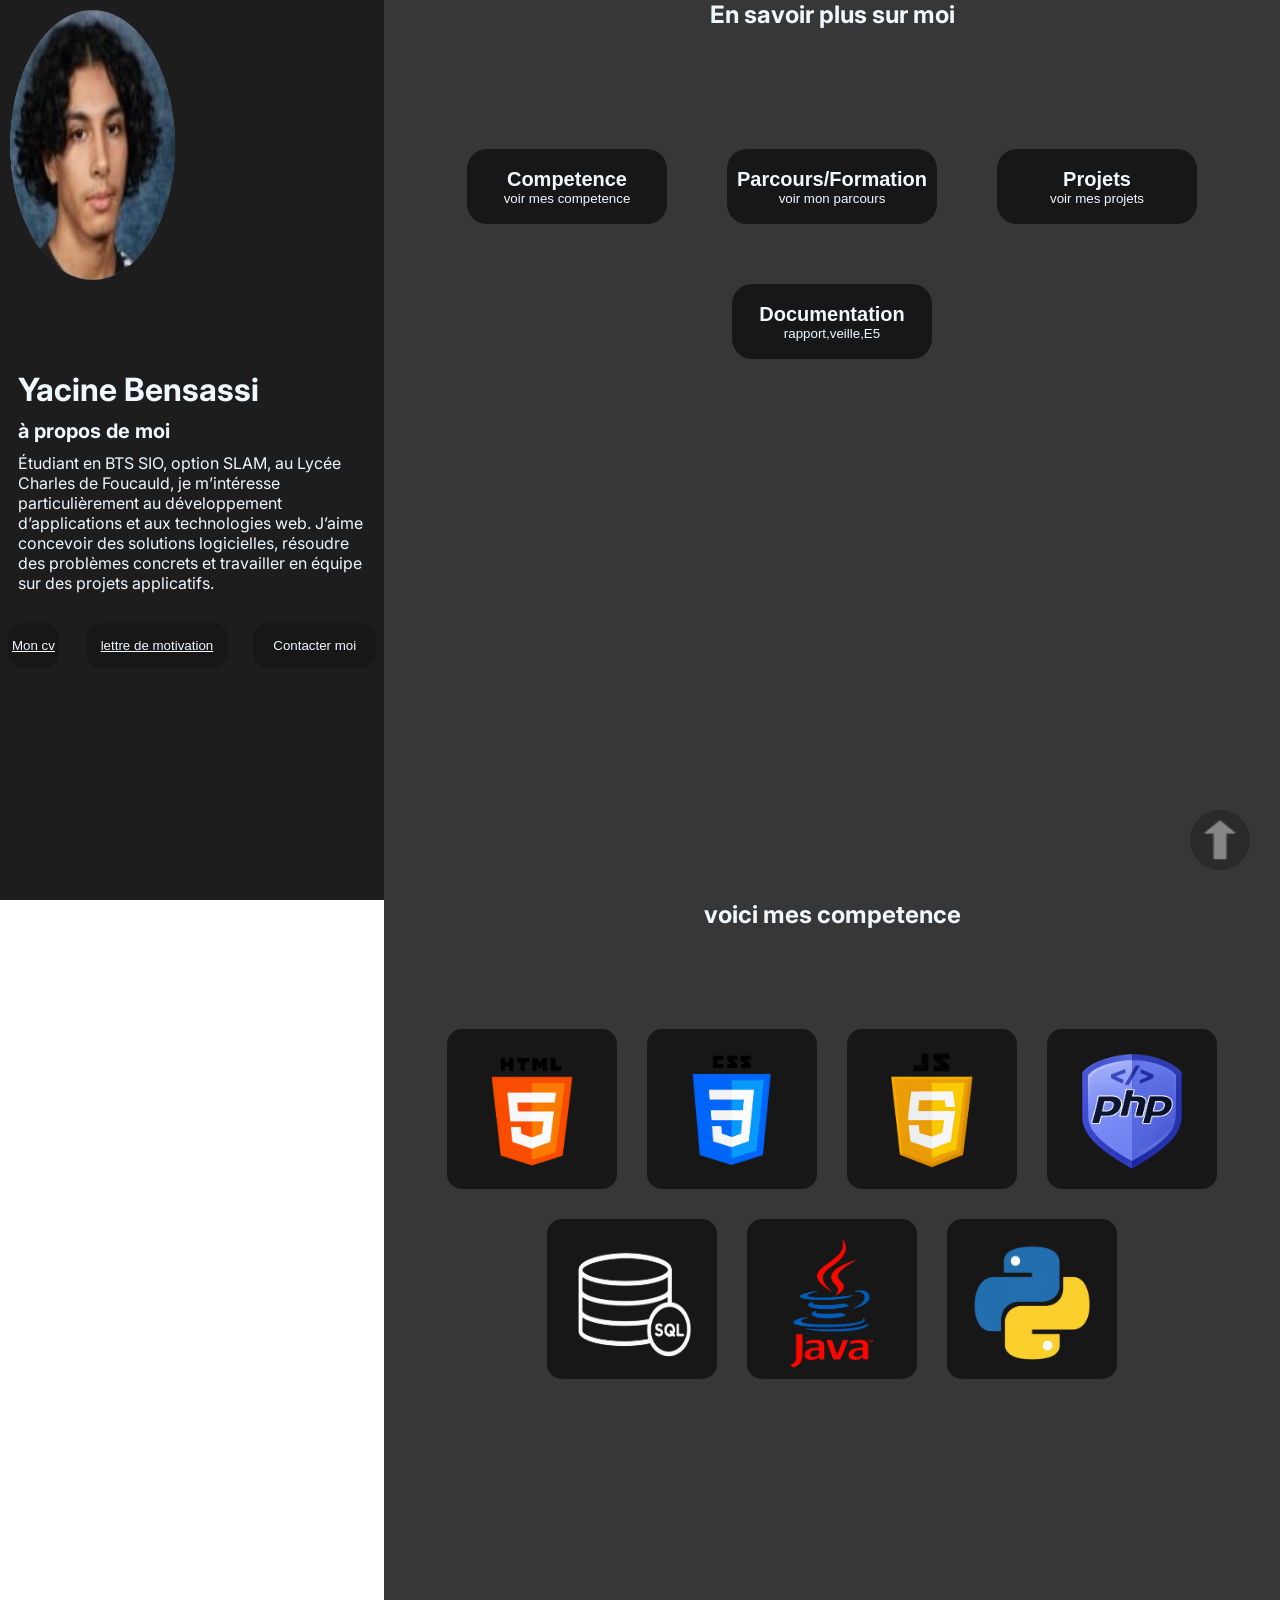
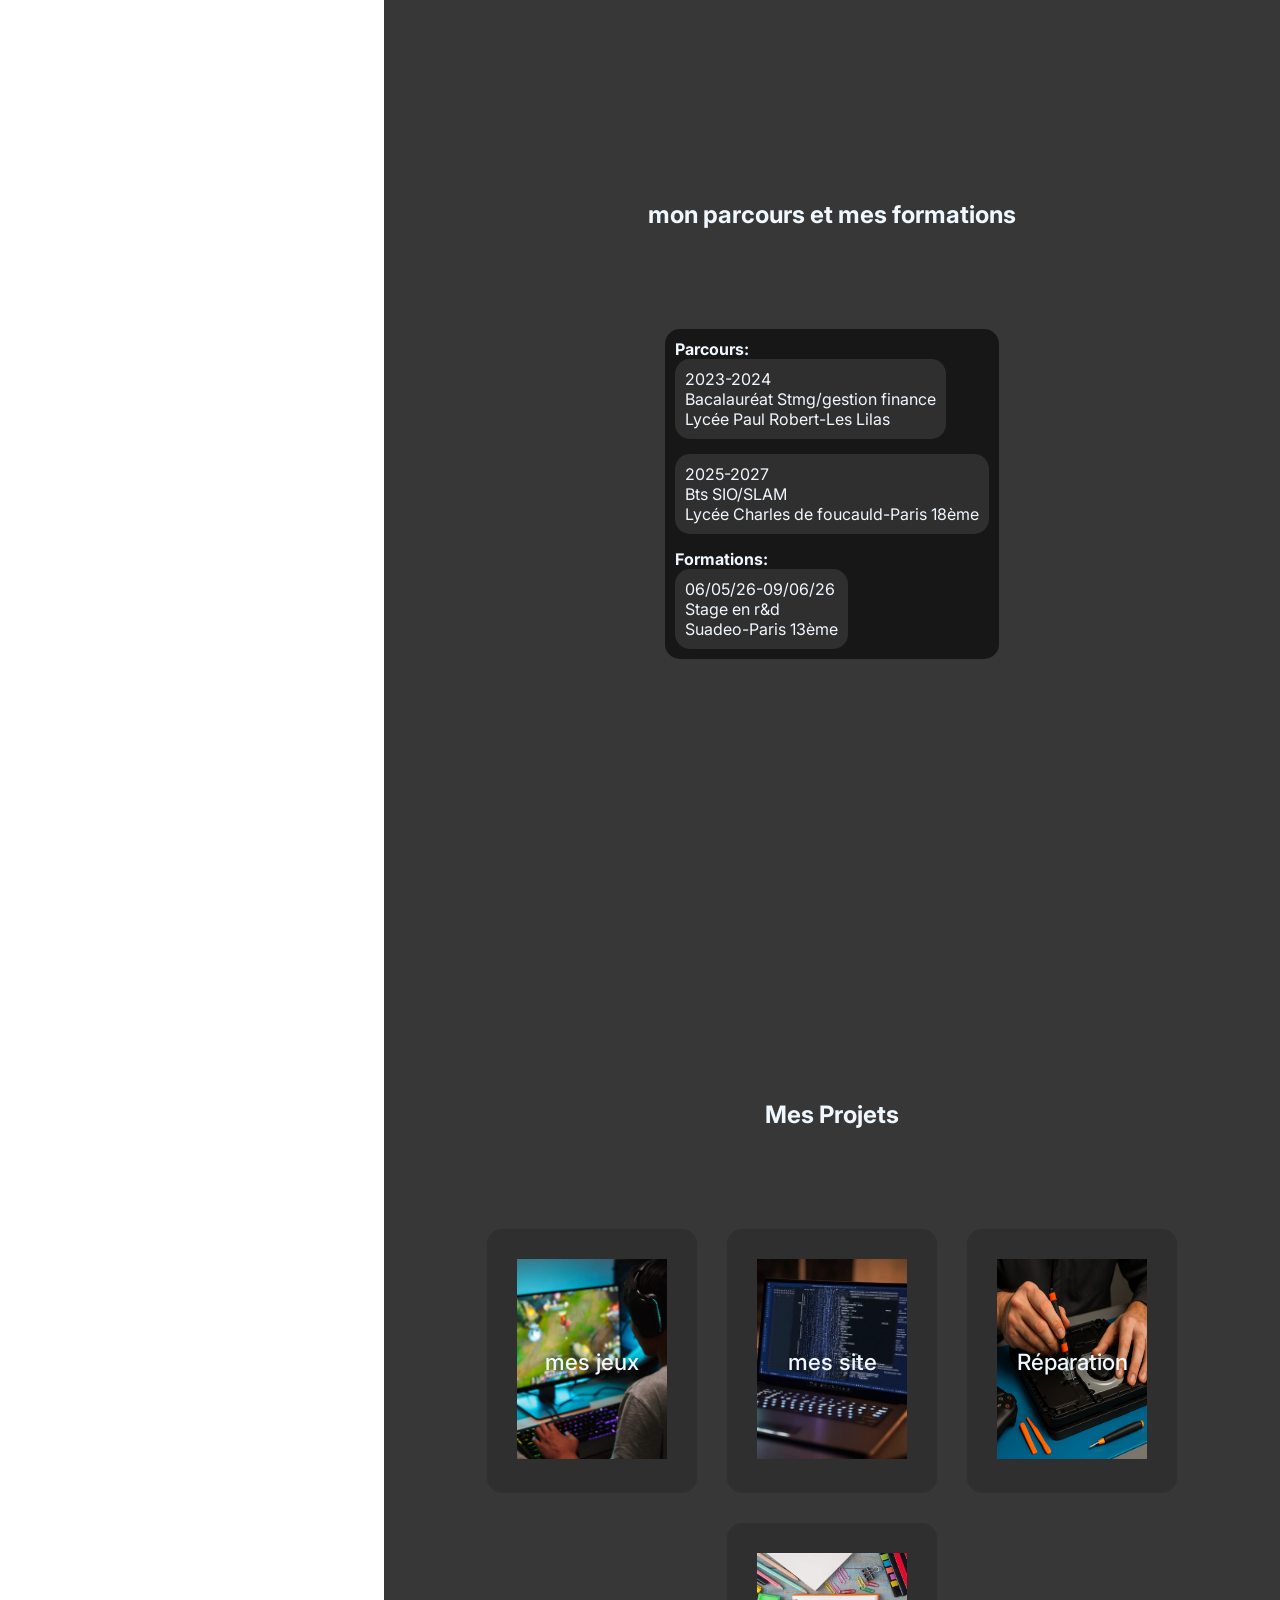
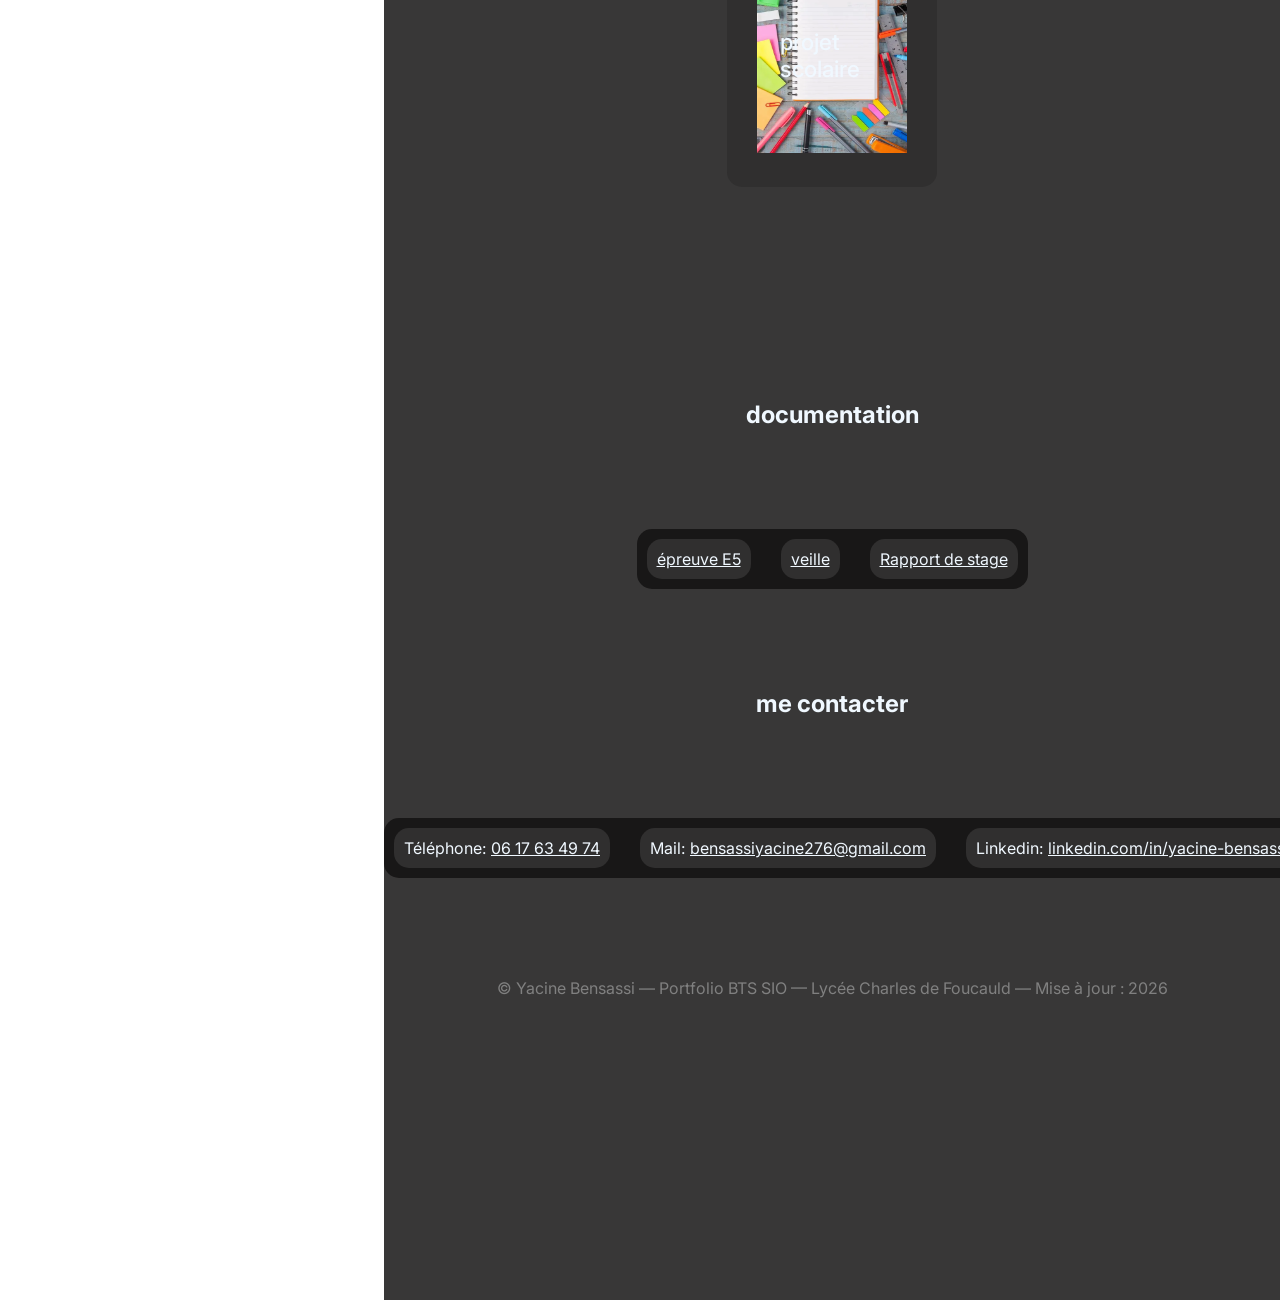
==== index.html @ b09b748c "Premier commit" ====
<!DOCTYPE html>
<html>

    <head>
        <meta charset="UTF-8">
        <title>Mon portfolio</title>
        <meta name="description" content="Mon portfolio etudiant">
        <link rel="stylesheet" href="styles/styles.css" type="text/css">
    </head>
    <body>
        <div class="slider">
            <img src="img/photo yacine.png" class="slider-background" >
            <div class="slider-content">
                     <h1> Yacine Bensassi</h1>
                         <h2> à propos de moi</h2>
                             <p> Étudiant en BTS SIO, option SLAM, au Lycée Charles de Foucauld, je m’intéresse particulièrement au développement d’applications et aux technologies web. J’aime concevoir des solutions logicielles, résoudre des problèmes concrets et travailler en équipe sur des projets applicatifs.</p>
                                <div class="btslider">
                                    <div class="btcv">
                                        <button>
                                               <a href="document/Curiculum Vitae.pdf" download="" target="_blank" rel="noopener">Mon cv </a>
                                        </button>
                                    </div>
                                    <div class="btlettre">
                                      <button>
                                        <a href="document/lettre de motivation.pdf" download="" target="_blank" rel="noopener">lettre de motivation</a>
                                      </button>
                                    </div>
                                  <div class="btcontact">
                                        <button id="voir-contact">
                                          <span>Contacter moi</span>
                                        </button> 
                                  </div>
                                </div>
        </div>
    </div>
        <div class="content">
            <h3>En savoir plus sur moi</h3>
           <section id="acceuil">
            <div class="btcontent">
            <div class="btcompetence">
             <button id="voir-competence">
                 <span>Competence</span>
                 <p>voir mes competence</p>
                </button>
            </div>
            <div class="btparcours">
                <button id="voir-parcours">
                    <span>Parcours/Formation</span>
                    <p>voir mon parcours</p>
                </button>
            </div>
            <div class="btprojets">
                <button id="voir-projet">
                    <span>Projets</span>
                    <p>voir mes projets</p>
                </button>

            </div>
             <div class="btdocumentation">
                <button id="voir-doc">
                    <span>Documentation</span>
                    <p>rapport,veille,E5</p>
                </button>
            </div>
          </div>
          </section>
        </div>
        <div class="competence">
            <section id="secompetence">
             <h3>voici mes competence</h3>
            <div class="imgcompetence">
             <div class="imghtml">
                <img src="img/HTML.png" alt="HTML">
             </div>
             <div class="imgcss">
                <img src="img/css.png" alt="CSS">
             </div>
             <div class="imgjs">
                <img src="img/JS.png" alt="JavaScript">
             </div>
             <div class="imgphp">
                 <img src="img/php.png" alt="PHP">
             </div>
             <div class="imgmysql">
                <img src="img/mysql.png" alt="MySQL">
             </div>
             <div class="imgjava">
                <img src="img/java.png" alt="Java">
             </div>
             <div class="imgpython">
                <img src="img/python.png" alt="Python">
             </div>
            </div>
        </section>
        </div>
    <div class="parcours-formation">
        <section id="secformation">
            <h3>mon parcours et mes formations</h3>
           <div class="tbpf">
             <div class="parcours">
                  <h4>Parcours:</h4>
                    <div class="bac">
                        <span>2023-2024</span>
                            <p>Bacalauréat Stmg/gestion finance</p>
                        <span>Lycée Paul Robert-Les Lilas</span>
                    </div>
                    <div class="bts">
                        <span>2025-2027</span>
                            <p>Bts SIO/SLAM</p>
                        <span>Lycée Charles de foucauld-Paris 18ème</span>
                    </div>
             </div>
                    <div class="formation">
                        <h4>Formations:</h4>
                            <div class="stage">
                                <span>06/05/26-09/06/26</span>
                                    <p>Stage en r&d</p>
                                <span>Suadeo-Paris 13ème</span>
                            </div>
                    </div>
            </div>
        </section>
    </div>
    <div class="projet">
        <section id="secprojets">
        <h3>Mes Projets</h3>
        <div class="imgprojet">
            <div class="prgame">
                <a href="jeux/index-1.html" target="_self" rel="noopener">
                <img src="img/GAME2.jpg">
                <p> mes jeux</p>
                </a>
            </div>
        <div class="prsite">
            <a href="sites/index-3.html" target="_self" rel="noopener">
            <img src="img/CODE2.jpg">
            <p> mes site</p>
            </a>
        </div>
        <div class="reparation-amelioration">
            <a href ="reparation/index-2.html" target="_self" rel="noopener">
            <img src="img/reparation.png" >
            <p>Réparation</p>
            </a>
        </div>
        <div class="scolaire">
            <a href="scolaire/index-4.html" target="_self" rel="noopener">
            <img src="img/scolaire.webp">
            <p>projet scolaire</p>
            </a>
        </div>
        </section>
    </div>
    <div class="documentation">
        <h3>documentation</h3>
        <section id="secdoc">
        <div class="ctdoc">
        <div class="E5"><a href="document/v" download="" target="_blank" rel="noopener">épreuve E5</a>
        </div>
        <div class="veille">
            <a href="document/Veille Strategique.pptx.pdf" download="" target="_blank" rel="noopener">veille</a>
        </div>
        <div class="rapportstage">
            <a href="document/Rapport_Stage_Bensassi_Yacine_v14.pdf" download="" target="_blank" rel="noopener">Rapport de stage</a>
        </div>
        </section>
    
    <div class="contact">
        <h3>me contacter</h3>
        <section id="seccont">
        <div class="incontact">
          <div class="num" >
            <p>Téléphone:</p>
            <a href="tel:+33617634974">06 17 63 49 74</a>
         </div>
           <div class="mail"> 
            <p>Mail:</p>
            <a href="mailto:bensassiyacine276@gmail.com">bensassiyacine276@gmail.com</a> 
         </div>
           <div class="lkd"> 
            <p>Linkedin:</p>
            <a href="https://www.linkedin.com/in/yacine-bensassi-547b092aa/" target="_blank" rel="noopener">linkedin.com/in/yacine-bensassi/</a> 
             </div> 
        </div>
        <span>© Yacine Bensassi — Portfolio BTS SIO — Lycée Charles de Foucauld — Mise à jour : 2026</span>
        </section>
     </div>
    </div>
    <div class="btup">
        <section id="up">
        <button id="bthaut">
                <img src="img/up.png" alt="up">
        </button>
        </section>
    </div>
 </body>

    <script src="js/app.js"></script>
<!--idee glissage auto+ bouton qui remonte la page pour accedes au contenu plus facillemnt 21aout-->
<!--ajout des boutons debut du css pour les boutton demain debut java 22 aout--> 
<!--objectif de realiser le code html de la page competence et formation 23aout-->
<!--j'ai finis tout la mise en page du site24aout-->
<!--objectif pour le 25aout decouvrir java et commencer a cree les bouton ajouter un bouton fixe pour remonter tout haut de la page -->
</html>
---- styles/styles.css ----
@import url('https://fonts.googleapis.com/css2?family=Inter:ital,opsz,wght@0,14..32,100..900;1,14..32,100..900&display=swap');

*{
    margin: 0;
    padding: 0;
}

body {
  font-family: "Inter", sans-serif;
}
.slider {
  width: 30%;
  height: 100vh;
 background:rgb(29, 29, 29);
 position:fixed;
 top: 0;
left:0;
}
.slider-background {
    width: 43%;
    height: 30vh;
    margin: 10px;
}
.slider-content{
    position:absolute ;
    top:40%;
    left:2%;
    text-align: left;
}
h1{color:aliceblue; margin: 10px;}
.slider-content p{
color:aliceblue;
margin :10px;
}
h2{
    color: aliceblue;
    font-size: 1.25rem;
    margin: 10px;
}
.content{
    margin-left: 30%;
    min-height: 100%;
    background: #383737;
    width: 70%;
    height: 100vh
}

.btcompetence button{
     margin: 20px;
    background-color: rgb(24, 23, 23);
    width: 200px;
    height : 75Px;
    border: none;
    border-radius:20px;
    cursor: pointer;
    transition: filter 0.3s ease, box-shadow 0.3s ease, background-color 0.3s ease;
}
.btcompetence button:hover{
    background-color: rgb(36, 35, 35);
   box-shadow: 0px 15px 25px rgba(255, 255, 255, 0.4);
}
.btcompetence button span{
  color: aliceblue;  font-size: 1.25rem;
    font-weight: bold;
}
.btcompetence button p{
    color: aliceblue;
}
.btparcours button{
    margin: 20px;
    background-color: rgb(24, 23, 23);
    width: max-content;
    height : 75Px;
    border: none;
    border-radius:20px;
    cursor: pointer;
    padding: 10px;
    transition: filter 0.3s ease, box-shadow 0.3s ease, background-color 0.3s ease;
}
.btparcours button:hover{
    background-color: rgb(36, 35, 35);
   box-shadow: 0px 15px 25px rgba(255, 255, 255, 0.4);
}
.btparcours button span{
 color: aliceblue;  font-size: 1.25rem;
    font-weight: bold;
}
.btparcours button p{
    color: aliceblue;
}
.btdocumentation button{
 margin: 20px;
    background-color: rgb(24, 23, 23);
    width: 200px;
    height : 75Px;
    border: none;
    border-radius:20px;
    cursor: pointer;
    transition: filter 0.3s ease, box-shadow 0.3s ease, background-color 0.3s ease;
}
.btdocumentation button:hover{
    background-color: rgb(36, 35, 35);
   box-shadow: 0px 15px 25px rgba(255, 255, 255, 0.4);
}
.btdocumentation button p{
    color: aliceblue;
}
.btdocumentation button span{
    color: aliceblue;  font-size: 1.25rem;
    font-weight: bold;
}
.btprojets button{
    margin: 20px;
    background-color: rgb(24, 23, 23);
    width: 200px;
    height : 75Px;
    border: none;
    border-radius:20px;
    cursor: pointer;
    transition: filter 0.3s ease, box-shadow 0.3s ease, background-color 0.3s ease;
}
.btprojets button:hover{
    background-color: rgb(36, 35, 35);
   box-shadow: 0px 15px 25px rgba(255, 255, 255, 0.4);
}
.btprojets button p{
    color: aliceblue;
}
.btprojets span{
    color: aliceblue;  font-size: 1.25rem;
    font-weight: bold;
}
H3{
    color: aliceblue;
   text-align: center;
   margin-bottom: 100px;
   font-size: 1.5rem;
}
.btlettre button{
    margin: 15px;
    background-color: rgb(24, 23, 23);
    width: 100%;
    height : 5vh;
    border: none;
    border-radius:15px;
    cursor: pointer;
    transition: filter 0.3s ease, box-shadow 0.3s ease, background-color 0.3s ease;
}
.btlettre button:hover{
    background-color: rgb(36, 35, 35);
   box-shadow: 0px 15px 25px rgba(255, 255, 255, 0.4);
}
.btlettre button a{
    color: aliceblue;
}
.btcv button{
    margin: 0px;
    background-color: rgb(24, 23, 23);
    width: 120%;
    height : 5vh;
    border: none;
    border-radius:15px;
    cursor: pointer;
    transition: filter 0.3s ease, box-shadow 0.3s ease, background-color 0.3s ease;
}
.btcv button:hover{
    background-color: rgb(36, 35, 35);
   box-shadow: 0px 15px 25px rgba(255, 255, 255, 0.4);
}
.btcv button a{
    color: aliceblue;
}
.btcontact button{
    MARGIN: 20px;
    background-color: rgb(24, 23, 23);
    width: 100%;
    height : 5vh;
    border: none;
    border-radius:15px;
    cursor: pointer;
    transition: filter 0.3s ease, box-shadow 0.3s ease, background-color 0.3s ease;
}
.btcontact button:hover{    
    background-color: rgb(36, 35, 35);
    box-shadow: 0px 15px 25px rgba(255, 255, 255, 0.4);
}
.btcontact button span{
    color: aliceblue;
}
.btslider{
    display: flex;
    flex-direction: row;
    align-items: center;
    flex-wrap: wrap;
    gap: 20px;
}
.btcontent{
    display: flex;
    flex-direction: row;
    align-items: center;
    flex-wrap: wrap;
    gap: 20px;
    justify-content: center;
}
.competence{  
     margin-left: 30%;
    min-height: 100%;
    background: #383737;
    width: 70%;
    height: 100vh
}
.imgcompetence{
    display: flex;
    flex-direction: row;
    align-items: center;
    flex-wrap: wrap;
    gap: 30px;
    justify-content: center;
    margin-bottom: px
}
.imghtml img{
    MARGIN: 20px;
    width: 130px;
    height : 130px;
    border: none;
    border-radius:15px;
    }
.imgcss img{
    MARGIN: 20px;
    width: 130px;
    height : 130px;
    border: none;
    border-radius:15px;       
}
.imgjs img{
    MARGIN: 20px;
    width: 130px;
    height : 130px;
    border: none;
    border-radius:15px;
    }
    .imgphp img{
       MARGIN: 20px;
    width: 130px;
    height : 130px;
    border: none;
    border-radius:15px;
    }
.imgmysql img{
       MARGIN: 20px;
    width: 130px;
    height : 130px;
    border: none;
    border-radius:15px;
    }
.imgjava img{
MARGIN: 20px;
width: 130px;
height : 130px;
border: none;
border-radius:15px;
    }
.imgpython img{
MARGIN: 20px;
width: 130px;
height : 130px;
border: none;
border-radius:15px;
    }
.imghtml{        
background-color: rgb(24, 23, 23);
border: none;
border-radius:15px;
cursor: pointer;
transition: filter 0.3s ease, box-shadow 0.3s ease, background-color 0.3s ease;
height: 160px;
}
.imgcss{
background-color: rgb(24, 23, 23);
border: none;
border-radius:15px;
cursor: pointer;
transition: filter 0.3s ease, box-shadow 0.3s ease, background-color 0.3s ease;
height: 160px;
}
.imgjs{
    background-color: rgb(24, 23, 23);
border: none;
border-radius:15px;
cursor: pointer;
transition: filter 0.3s ease, box-shadow 0.3s ease, background-color 0.3s ease;
height: 160px;
}
.imgphp{
    background-color: rgb(24, 23, 23);
border: none;
border-radius:15px;
cursor: pointer;
transition: filter 0.3s ease, box-shadow 0.3s ease, background-color 0.3s ease;
height: 160px;
}
.imgmysql{
    background-color: rgb(24, 23, 23);
border: none;
border-radius:15px;
cursor: pointer;
transition: filter 0.3s ease, box-shadow 0.3s ease, background-color 0.3s ease;
height: 160px;
}
.imgjava{
    background-color: rgb(24, 23, 23);
border: none;
border-radius:15px;
cursor: pointer;
transition: filter 0.3s ease, box-shadow 0.3s ease, background-color 0.3s ease;
height: 160px;
}
.imgpython{
background-color: rgb(24, 23, 23);
border: none;
border-radius:15px;
cursor: pointer;
transition: fiter 0.3s ease, box-shadow 0.3s ease, background-color 0.3s ease;
height: 160px;
}
.imghtml:hover{
    background-color: rgb(36, 35, 35);
   box-shadow: 0px 15px 25px rgba(255, 255, 255, 0.4);
}
.imgcss:hover{
    background-color: rgb(36, 35, 35);
   box-shadow: 0px 15px 25px rgba(255, 255, 255, 0.4);
}
.imgjs:hover{
    background-color: rgb(36, 35, 35);
   box-shadow: 0px 15px 25px rgba(255, 255, 255, 0.4);
}
.imgphp:hover{
    background-color: rgb(36, 35, 35);
   box-shadow: 0px 15px 25px rgba(255, 255, 255, 0.4);
}
.imgmysql:hover{
    background-color: rgb(36, 35, 35);
   box-shadow: 0px 15px 25px rgba(255, 255, 255, 0.4);
}
.imgjava:hover{
    background-color: rgb(36, 35, 35);
   box-shadow: 0px 15px 25px rgba(255, 255, 255, 0.4);
}
.imgpython:hover{
    background-color: rgb(36, 35, 35);
   box-shadow: 0px 15px 25px rgba(255, 255, 255, 0.4);
}

.parcours-formation{
    margin-left: 30%;
    min-height: 100%;
    background: #383737;
    width: 70%;
    height: 100vh
}
.parcours-formation span{
color: aliceblue;
line-height:2,3em;
}
.parcours-formation p{
color: aliceblue;
}
h4{
color: aliceblue;


}

.tbpf{  
   background-color: rgb(24, 23, 23);
border: none;
border-radius:15px;
height: max-content;
width: max-content;
box-sizing:border-box ;
    padding: 10px;
    margin:0 auto;
    cursor: pointer;
transition: fiter 0.3s ease, box-shadow 0.3s ease, background-color 0.3s ease;
}
.tbpf:hover{
    background-color: rgb(36, 35, 35);
   box-shadow: 0px 15px 25px rgba(255, 255, 255, 0.4);
}
.bac{
    background-color: rgb(48, 47, 47);
border: none;
border-radius:15px;
height: max-content;
width: max-content;
box-sizing:border-box ;
    padding: 10px;
    cursor: pointer;
transition: fiter 0.3s ease, box-shadow 0.3s ease, background-color 0.3s ease;

}
.bts{
background-color: rgb(48, 47, 47);
border: none;
border-radius:15px;
height: max-content;
width: max-content;
box-sizing:border-box ;
padding: 10px;
margin-top:15px ;
margin-bottom:15px ;
cursor: pointer;
transition: fiter 0.3s ease, box-shadow 0.3s ease, background-color 0.3s ease;

}
.stage{
    background-color: rgb(48, 47, 47);
    border: none;
    border-radius:15px;
    height: max-content;
    width: max-content;
    box-sizing:border-box ;
    padding: 10px;
    cursor: pointer;
    transition: fiter 0.3s ease, box-shadow 0.3s ease, background-color 0.3s ease;
}

.bac:hover{
    background-color: rgb(60,59 , 59);
    box-shadow: 0px 15px 25px rgba(255, 255, 255, 0.4);
}
.stage:hover{
    background-color: rgb(60,59 , 59);
    box-shadow: 0px 15px 25px rgba(255, 255, 255, 0.4);
}
.bts:hover{
    background-color: rgb(60,59 , 59);
    box-shadow: 0px 15px 25px rgba(255, 255, 255, 0.4);
}
.projet{
    margin-left: 30%;
    min-height: 100%;
    background: #383737;
    width: 70%;
    height: 100vh
}
.prgame img{
    MARGIN: 20px;
    width: 150px;
    height : 200px;
    border: none; 
}
.prsite img{
    MARGIN: 20px;
    width: 150px;
    height : 200px;
    border: none;
}
.reparation-amelioration img{
    MARGIN: 20px;
    width: 150px;
    height : 200px;
    border: none;
}
.scolaire img{
    MARGIN: 20px;
    width: 150px;
    height : 200px;
    border: none;
}
.imgprojet{
    display: flex;
    flex-direction: row;
    align-items: center;
    flex-wrap: wrap;
    gap: 30px;
    justify-content: center;
}
.prgame, .prsite , .reparation-amelioration , .scolaire{
    position: relative;
    background-color: rgb(48, 47, 47);
    border: none;
    border-radius:15px;
    height: max-content;
    width: max-content;
    box-sizing:border-box ;
    padding: 10px;
    cursor: pointer;
     transition: fiter 0.3s ease, box-shadow 0.3s ease, background-color 0.3s ease;
}

.prgame p, .prsite p ,.reparation-amelioration p , .scolaire p{
    position: absolute;
    top: 50%;
    left: 50%;
    transform: translate(-50%, -50%);
    margin: 0;
    color:aliceblue;
    font-size:1.4rem ;
    font-weight:500;
}
.prgame:hover{
filter: brightness(0.8);
    background-color: rgb(36, 35, 35);
   box-shadow: 0px 15px 25px rgba(255, 255, 255, 0.4);
}
.prsite:hover{
filter: brightness(0.8);
    background-color: rgb(36, 35, 35);
   box-shadow: 0px 15px 25px rgba(255, 255, 255, 0.4);
}
.reparation-amelioration:hover{
    filter: brightness(0.8);
        background-color: rgb(36, 35, 35);
   box-shadow: 0px 15px 25px rgba(255, 255, 255, 0.4);
}
.scolaire:hover{
    filter: brightness(0.8);
        background-color: rgb(36, 35, 35);
   box-shadow: 0px 15px 25px rgba(255, 255, 255, 0.4);
}
.documentation{
    margin-left: 30%;
    min-height: 100%;
    background: #383737;
    width: 70%;
    height: 100vh
}
.ctdoc{
    position: relative;
background-color: rgb(24, 23, 23);
justify-content: center;
align-items: center;
flex-wrap: wrap;
display: flex;
margin:0 auto;
border: none;
border-radius:15px;
height: max-content;
width: max-content;
box-sizing:border-box ;
padding: 10px;
cursor: pointer;
gap: 30px;
transition: fiter 0.3s ease, box-shadow 0.3s ease, background-color 0.3s ease;
margin-bottom: 100px;
}
.E5{
     position: relative;
  justify-content: center;
align-items: center;
flex-wrap: wrap;
display: flex;
margin:0 auto;
    background-color: rgb(48, 47, 47);
    border: none;
    border-radius:15px;
    height: max-content;
    width: max-content;
    box-sizing:border-box ;
    padding: 10px;
    cursor: pointer;
     transition: fiter 0.3s ease, box-shadow 0.3s ease, background-color 0.3s ease;
}
.veille{
     position: relative;
  justify-content: center;
align-items: center;
flex-wrap: wrap;
display: flex;
margin:0 auto;
    background-color: rgb(48, 47, 47);
    border: none;
    border-radius:15px;
    height: max-content;
    width: max-content;
    box-sizing:border-box ;
    padding: 10px;
    cursor: pointer;
     transition: fiter 0.3s ease, box-shadow 0.3s ease, background-color 0.3s ease;
}
.rapportstage{
     position: relative;
  justify-content: center;
align-items: center;
flex-wrap: wrap;
display: flex;
margin:0 auto;
    background-color: rgb(48, 47, 47);
    border: none;
    border-radius:15px;
    height: max-content;
    width: max-content;
    box-sizing:border-box ;
    padding: 10px;
    cursor: pointer;
     transition: fiter 0.3s ease, box-shadow 0.3s ease, background-color 0.3s ease;
}
.ctdoc a{
     position: relative;
    margin: 0;
    color:aliceblue;  
}
.ctdoc:hover{
background-color: rgb(36, 35, 35);
box-shadow: 0px 15px 25px rgba(255, 255, 255, 0.4);}
.E5:hover{
    background-color: rgb(60,59 , 59);
    box-shadow: 0px 15px 25px rgba(255, 255, 255, 0.4);}
    .veille:hover{
    background-color: rgb(60,59 , 59);
    box-shadow: 0px 15px 25px rgba(255, 255, 255, 0.4);}
    .rapportstage:hover{
    background-color: rgb(60,59 , 59);
    box-shadow: 0px 15px 25px rgba(255, 255, 255, 0.4);}
.incontact{
position: relative;
background-color: rgb(24, 23, 23);
justify-content: center;
align-items: center;
flex-wrap: wrap;
display: flex;
margin:0 auto;
border: none;
border-radius:15px;
height: max-content;
width: max-content;
box-sizing:border-box ;
padding: 10px;
cursor: pointer;
gap: 30px;
transition: fiter 0.3s ease, box-shadow 0.3s ease, background-color 0.3s ease;
}

.mail p, .lkd p, .num p{
    position: relative;
    margin: 0;
    color:aliceblue;
    margin-right:5px ;
}
.mail a, .lkd a, .num a{
     position: relative;
    margin: 0;
    color:aliceblue;  
}
.num {
  position: relative;
  justify-content: center;
align-items: center;
flex-wrap: wrap;
display: flex;
margin:0 auto;
    background-color: rgb(48, 47, 47);
    border: none;
    border-radius:15px;
    height: max-content;
    width: max-content;
    box-sizing:border-box ;
    padding: 10px;
    cursor: pointer;
     transition: fiter 0.3s ease, box-shadow 0.3s ease, background-color 0.3s ease;
}
.mail{
  position: relative;
  justify-content: center;
align-items: center;
flex-wrap: wrap;
display: flex;
margin:0 auto;
    background-color: rgb(48, 47, 47);
    border: none;
    border-radius:15px;
    height: max-content;
    width: max-content;
    box-sizing:border-box ;
    padding: 10px;
    cursor: pointer;
     transition: fiter 0.3s ease, box-shadow 0.3s ease, background-color 0.3s ease;
}
.lkd{
    justify-content: center;
align-items: center;
flex-wrap: wrap;
display: flex;
margin:0 auto;
  position: relative;
    background-color: rgb(48, 47, 47);
    border: none;
    border-radius:15px;
    height: max-content;
    width: max-content;
    box-sizing:border-box ;
    padding: 10px;
    cursor: pointer;
     transition: fiter 0.3s ease, box-shadow 0.3s ease, background-color 0.3s ease;
}
.num:hover{
    background-color: rgb(60,59 , 59);
    box-shadow: 0px 15px 25px rgba(255, 255, 255, 0.4);}
    .mail:hover{
    background-color: rgb(60,59 , 59);
    box-shadow: 0px 15px 25px rgba(255, 255, 255, 0.4);}
    .lkd:hover{
    background-color: rgb(60,59 , 59);
    box-shadow: 0px 15px 25px rgba(255, 255, 255, 0.4);}
    .incontact:hover{
    background-color: rgb(36, 35, 35);
    box-shadow: 0px 15px 25px rgba(255, 255, 255, 0.4);}
.btup{
    background-color: rgb(24, 23, 23);
    border-radius: 50%;
    bottom: 30px;
    right: 30px;
    box-sizing: border-box;
    border:none;
    padding: 10px;
    height: 60px; ;
    width: 60px;
    cursor: pointer;
    transition: fiter 0.3s ease, box-shadow 0.3s ease, background-color 0.3s ease;
position:fixed;
justiFy-content: center;
align-items: center;
flex-wrap: wrap;
display: flex;
margin:0 auto;
opacity: 40%;
}
.btup img{
    padding:0px ;
    height: 40px;
    width:40px;
    border-width:30px;
}
#bthaut{
    border:none;
    background-color:transparent ; 
}
.btup:hover{
opacity:1.4 ;
background-color: rgb(36, 35, 35);
box-shadow: 0px 15px 25px rgba(255, 255, 255, 0.4);}
.contact span{
    justify-content: center;
align-items: center;
flex-wrap: wrap;
display: flex;
    color: grey;
    margin-top:100px ;
}
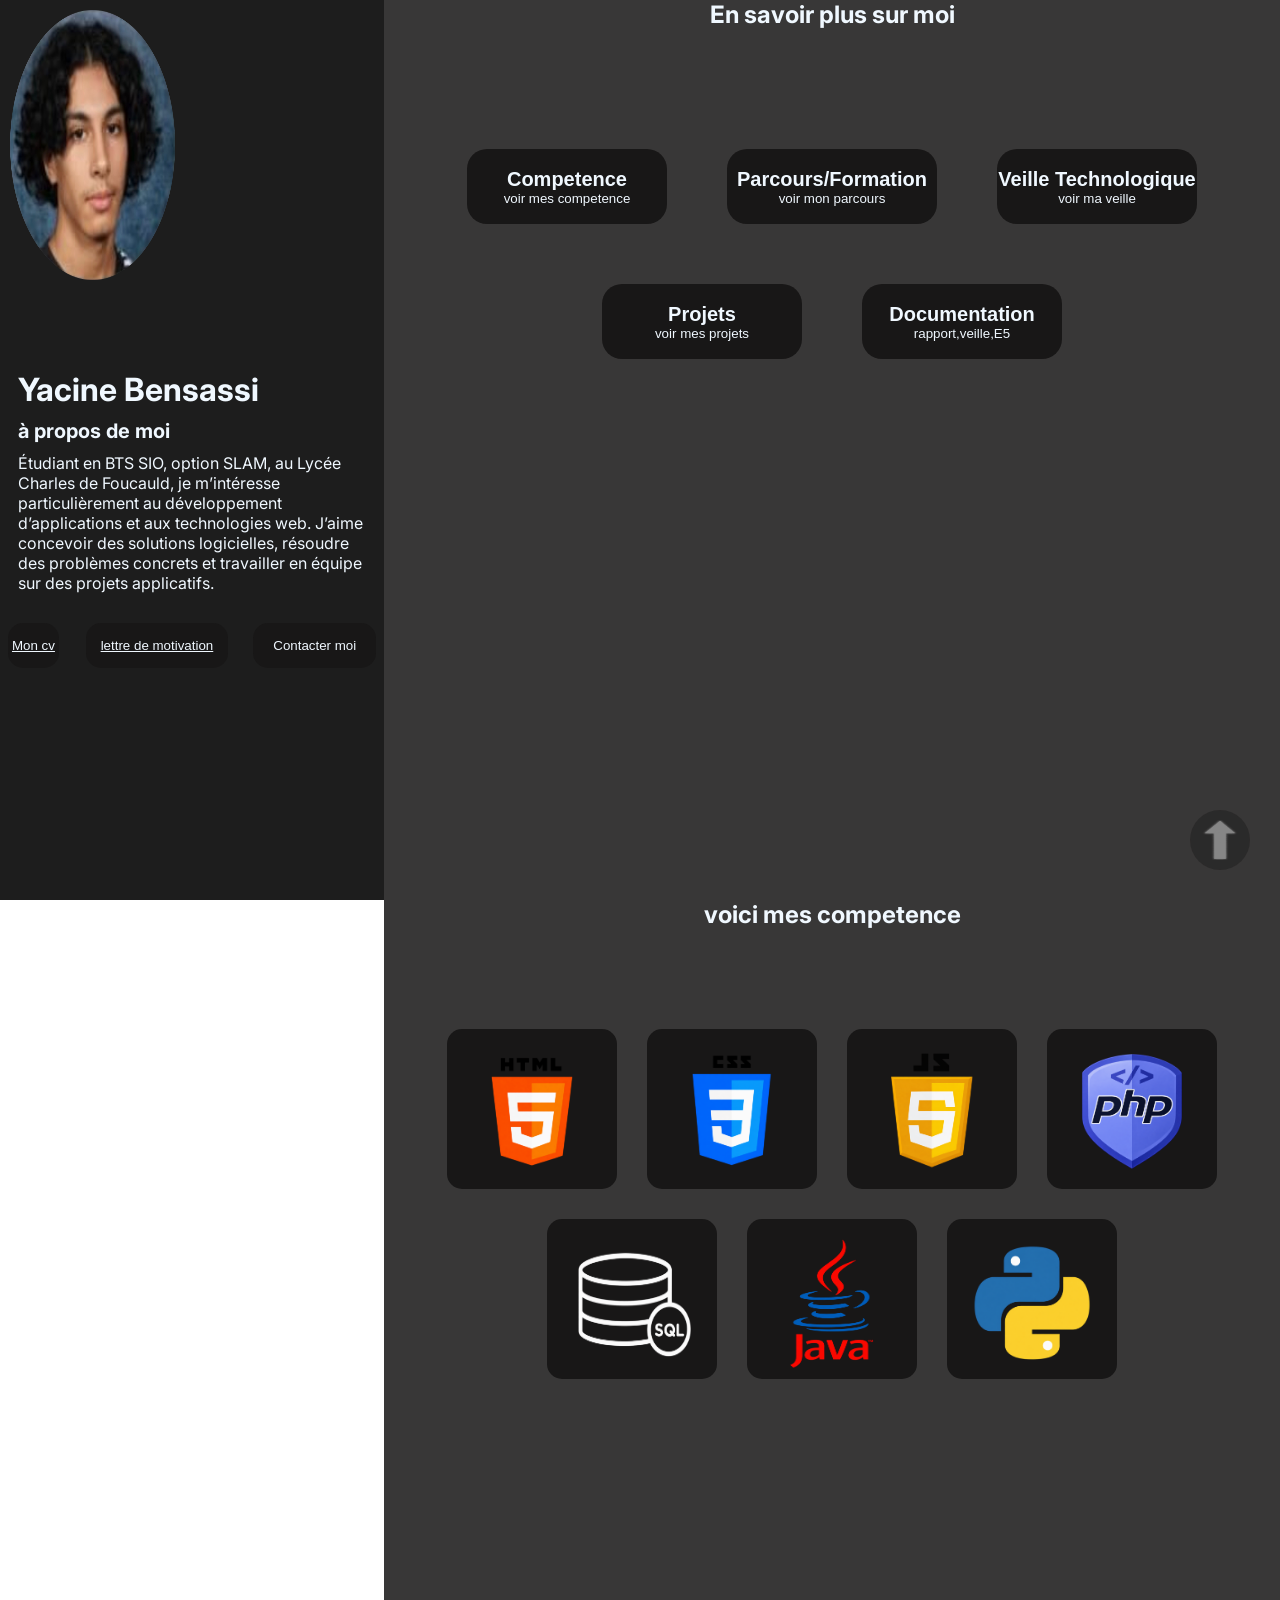
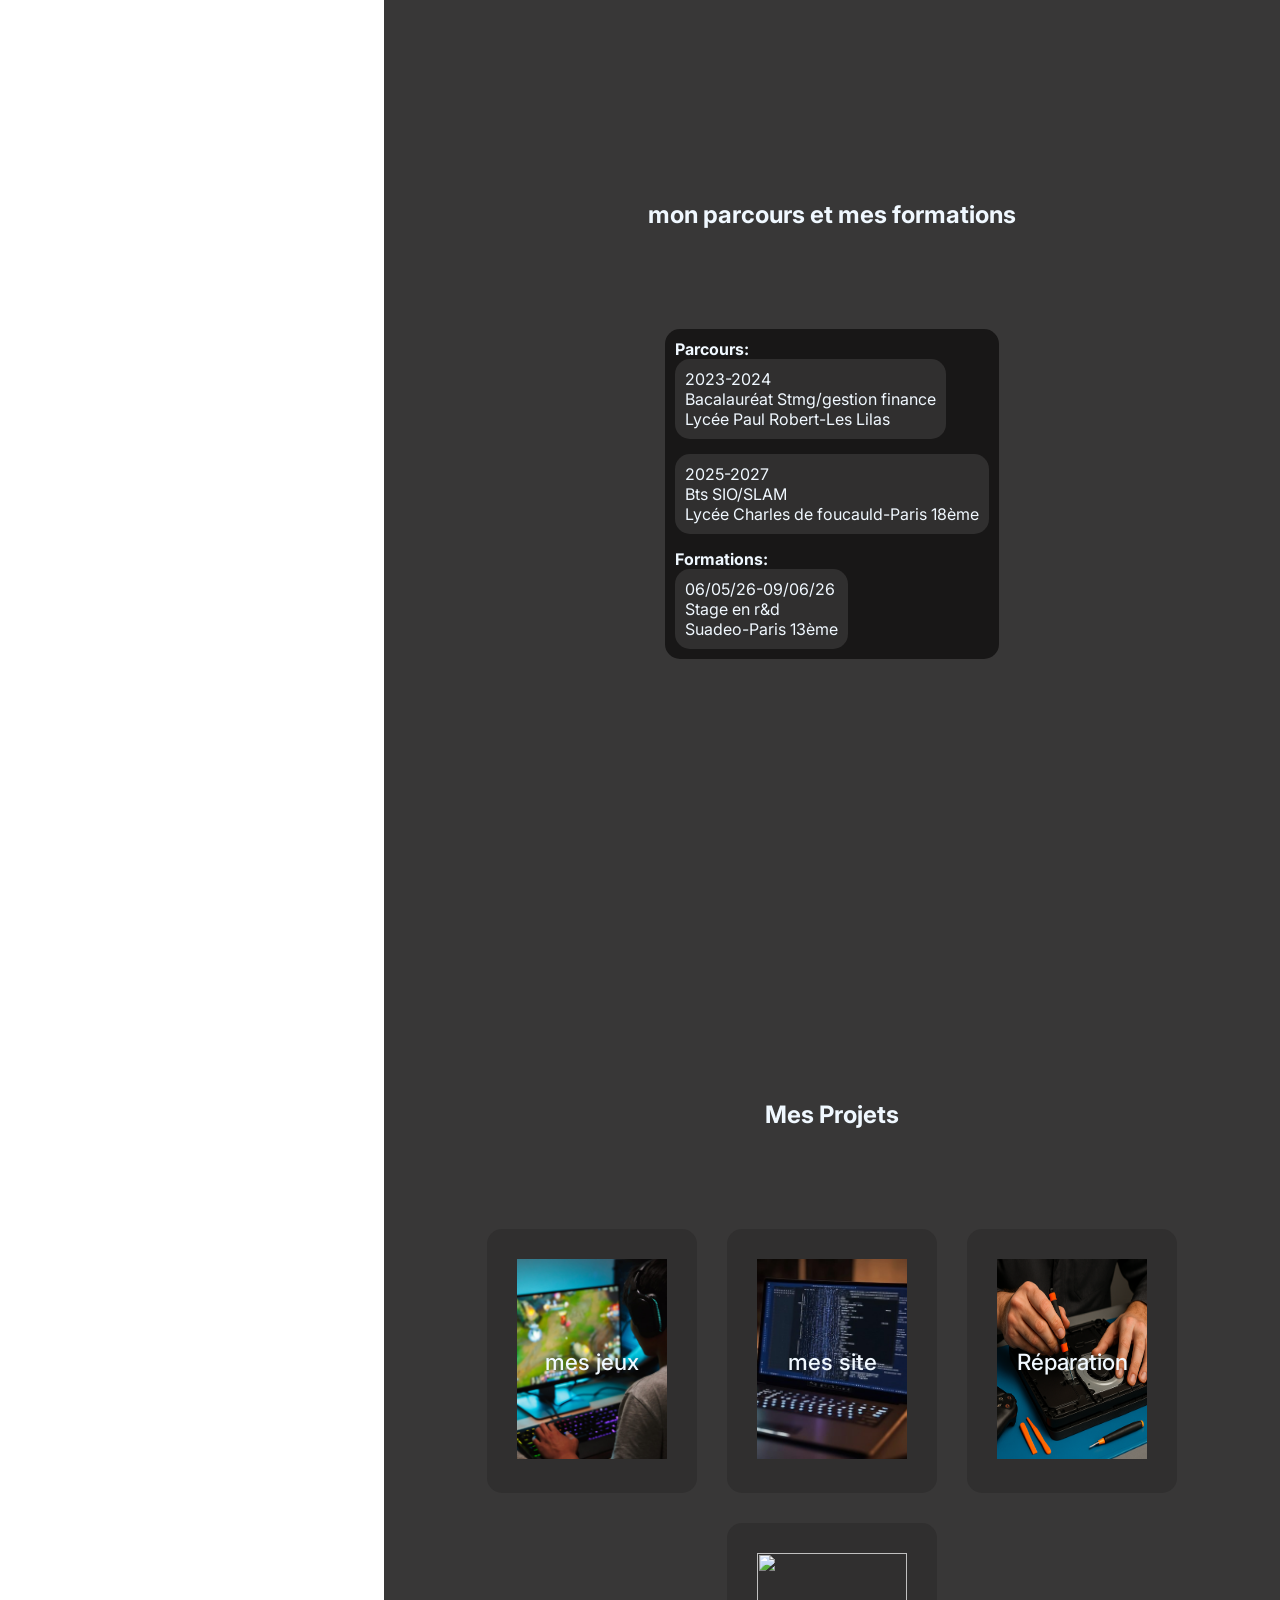
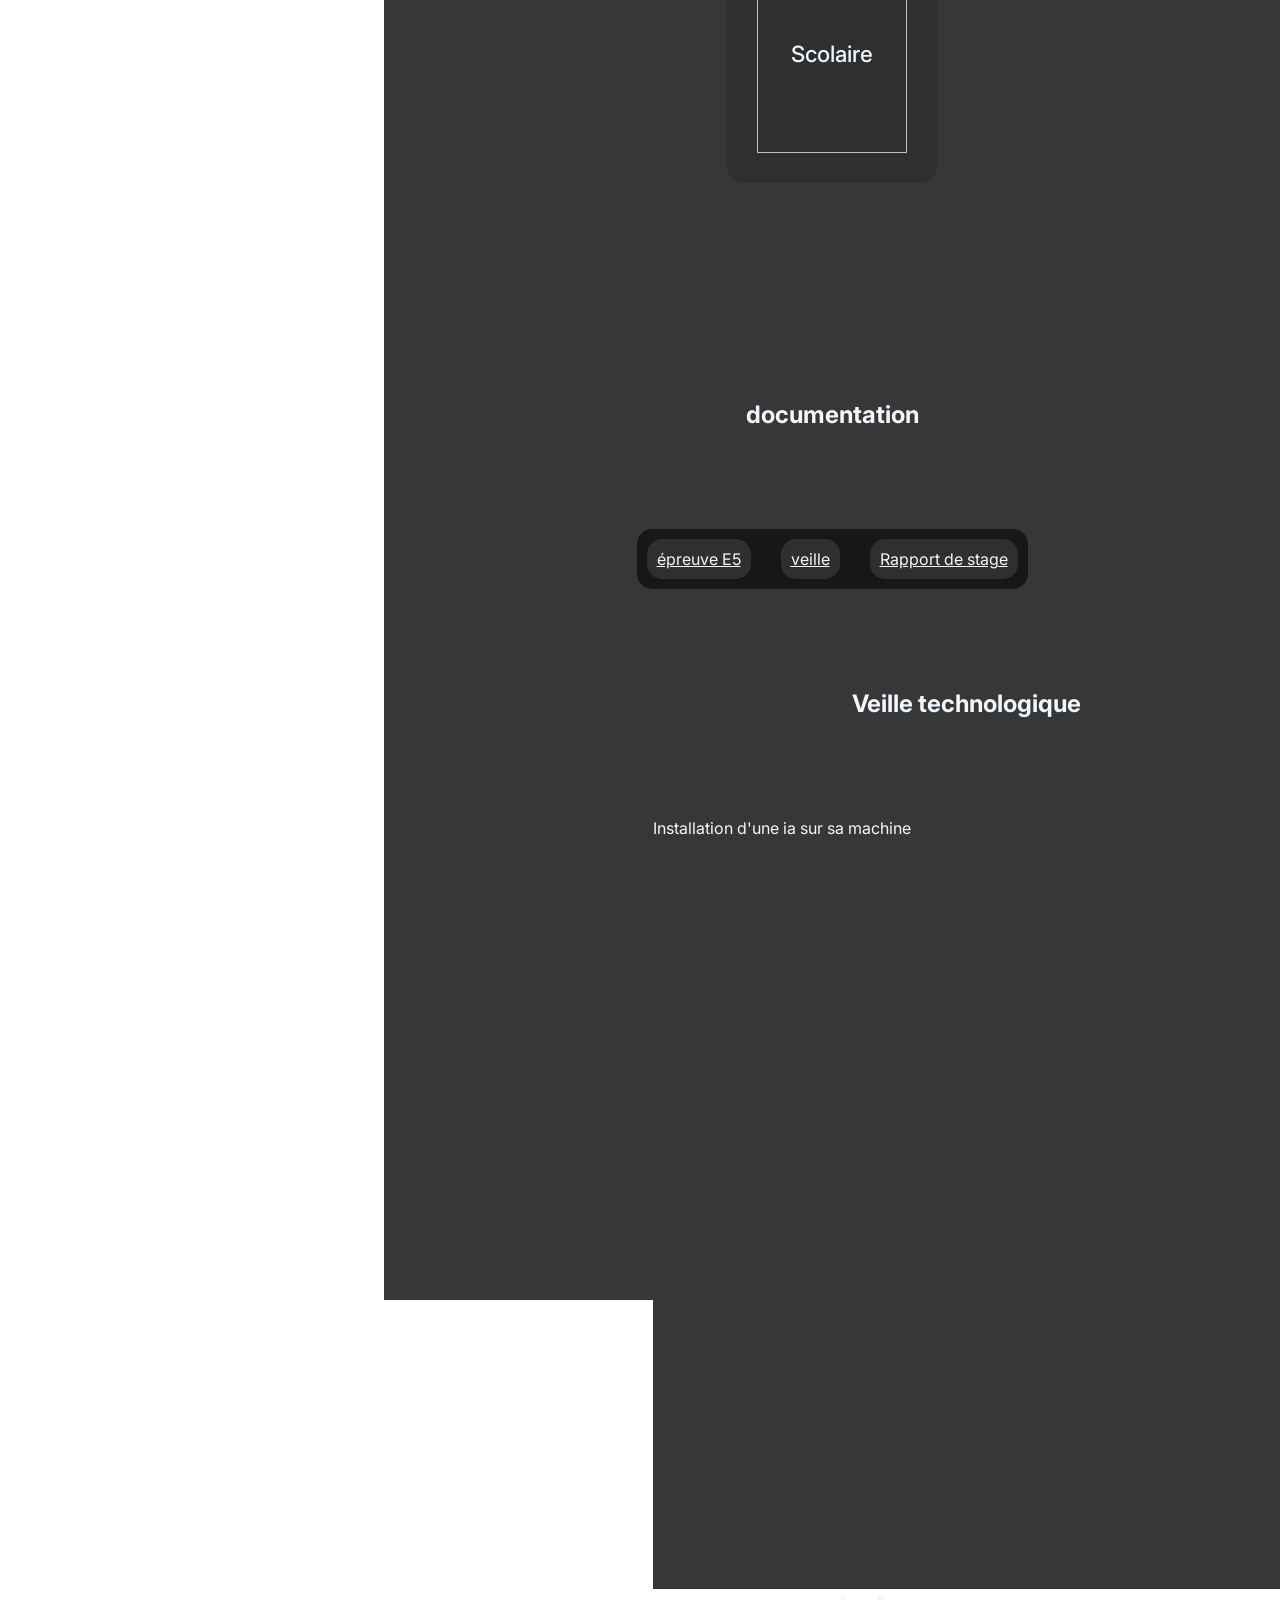
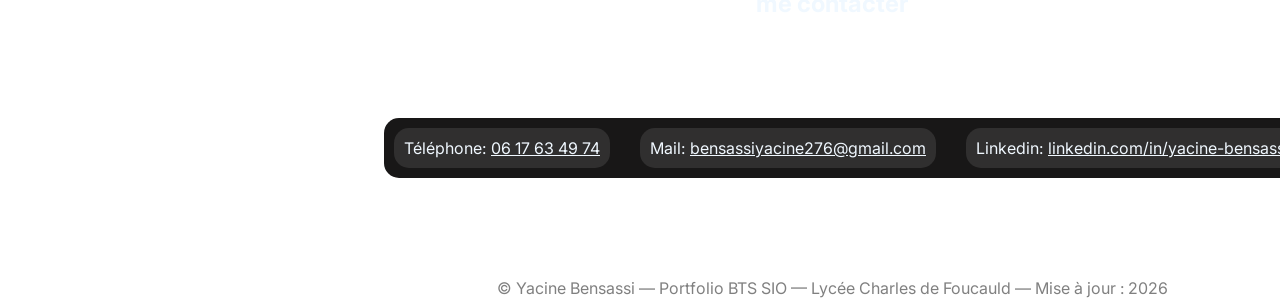
==== commit b09697be: "MODIF" ====
--- a/index.html
+++ b/index.html
@@ -49,6 +49,12 @@
                     <p>voir mon parcours</p>
                 </button>
             </div>
+                    <div class="btveille">
+                <button id="voir-veille">
+                    <span>Veille Technologique</span>
+                    <p>voir ma veille</p>
+                </button>
+            </div>
             <div class="btprojets">
                 <button id="voir-projet">
                     <span>Projets</span>
@@ -145,8 +151,8 @@
         </div>
         <div class="scolaire">
             <a href="scolaire/index-4.html" target="_self" rel="noopener">
-            <img src="img/scolaire.webp">
-            <p>projet scolaire</p>
+            <img src="img/scolaire.png">
+            <p>Scolaire</p>
             </a>
         </div>
         </section>
@@ -164,7 +170,15 @@
             <a href="document/Rapport_Stage_Bensassi_Yacine_v14.pdf" download="" target="_blank" rel="noopener">Rapport de stage</a>
         </div>
         </section>
-    
+    <div class="veilletech">
+        <section id="secveille">
+        <h3> Veille technologique</h3>
+        <div class="contveil">
+        <p>Installation d'une ia sur sa machine</p>
+        <span></span>
+        </div>
+        </section>
+    </div>
     <div class="contact">
         <h3>me contacter</h3>
         <section id="seccont">
--- a/styles/styles.css
+++ b/styles/styles.css
@@ -106,6 +106,27 @@
     color: aliceblue;
 }
 .btdocumentation button span{
+    color: aliceblue;  font-size: 1.25rem;
+    font-weight: bold;
+}
+.btveille button{
+    margin: 20px;
+    background-color: rgb(24, 23, 23);
+    width: 200px;
+    height : 75Px;
+    border: none;
+    border-radius:20px;
+    cursor: pointer;
+    transition: filter 0.3s ease, box-shadow 0.3s ease, background-color 0.3s ease;
+}
+.btveille button:hover{
+    background-color: rgb(36, 35, 35);
+   box-shadow: 0px 15px 25px rgba(255, 255, 255, 0.4);
+}
+.btveille button p{
+    color: aliceblue;
+}
+.btveille button span{
     color: aliceblue;  font-size: 1.25rem;
     font-weight: bold;
 }
@@ -749,3 +770,16 @@
     color: grey;
     margin-top:100px ;
 }
+.veilletech{    
+    margin-left: 30%;
+    min-height: 100%;
+    background: #383737;
+    width: 70%;
+    height: 100vh
+}
+.contveil p{
+    position: relative;
+    margin: 0;
+    color:aliceblue;
+    margin-right:5px ;}
+    
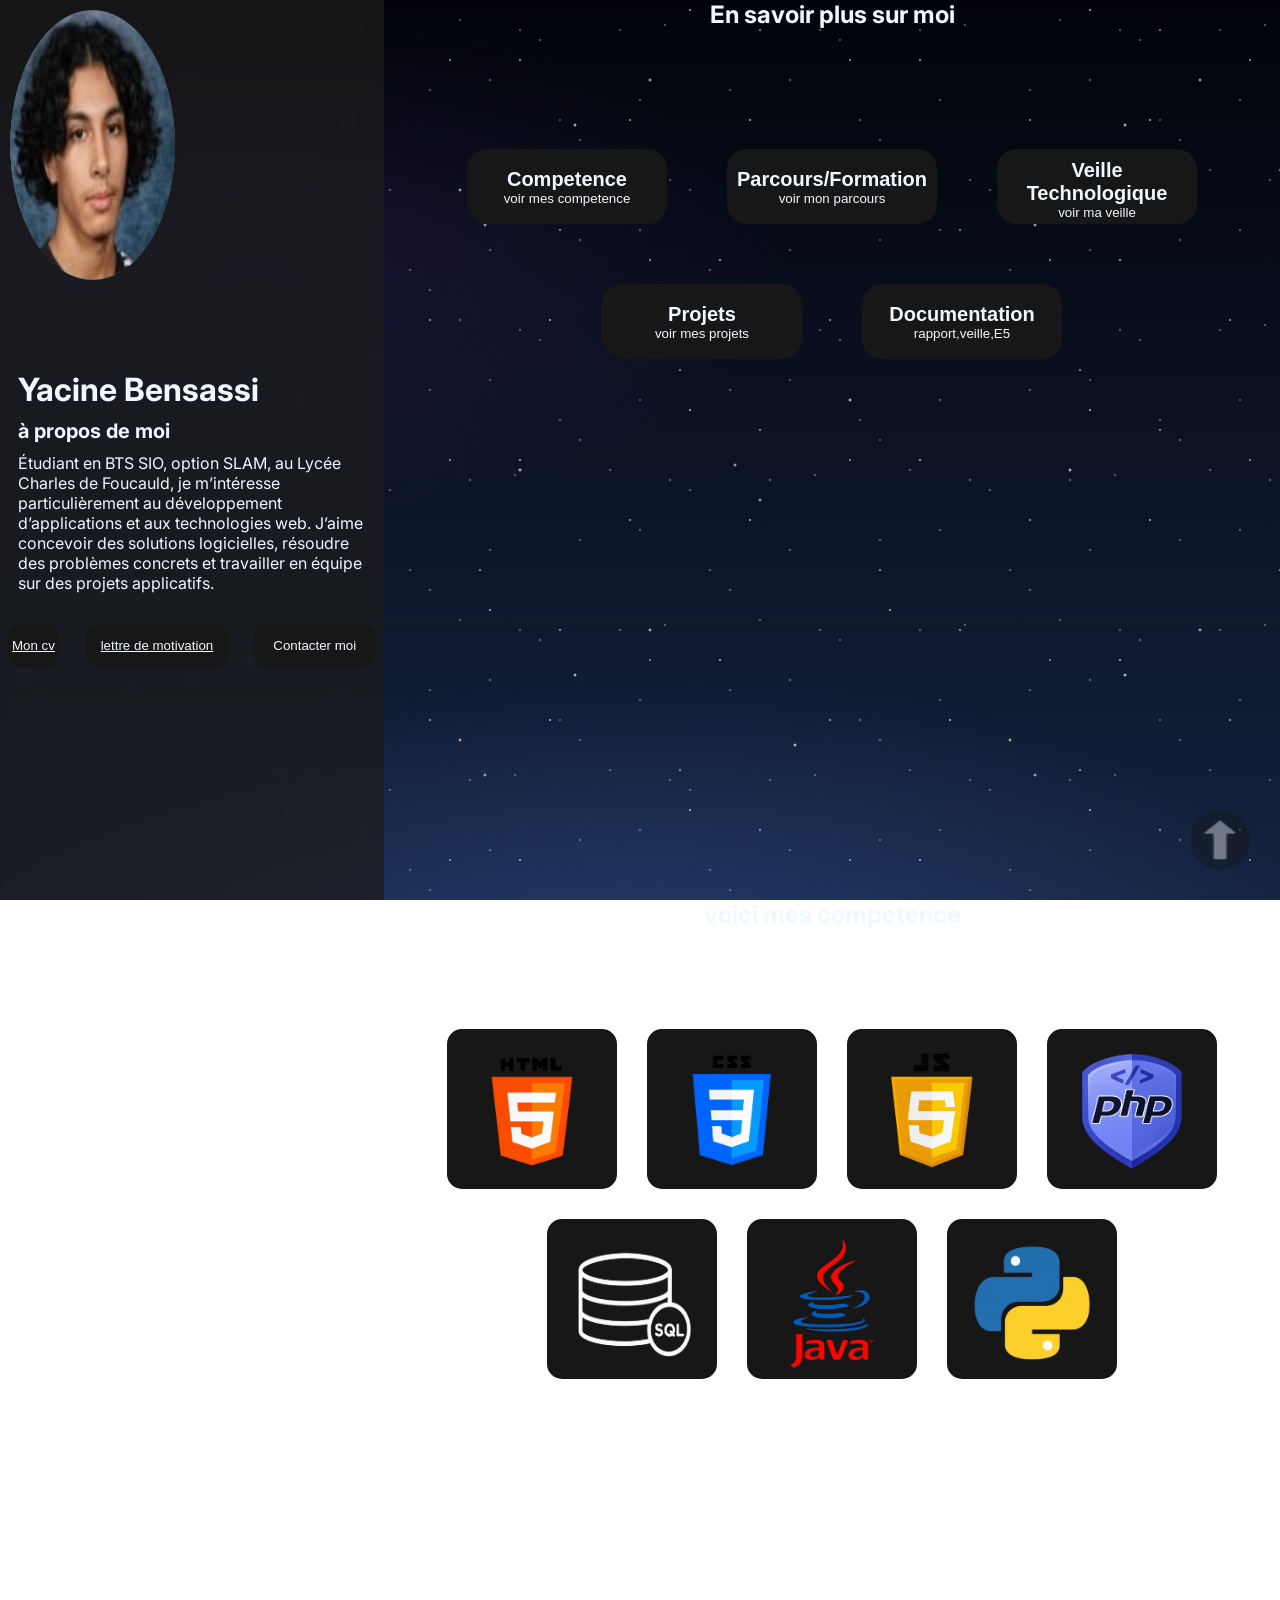
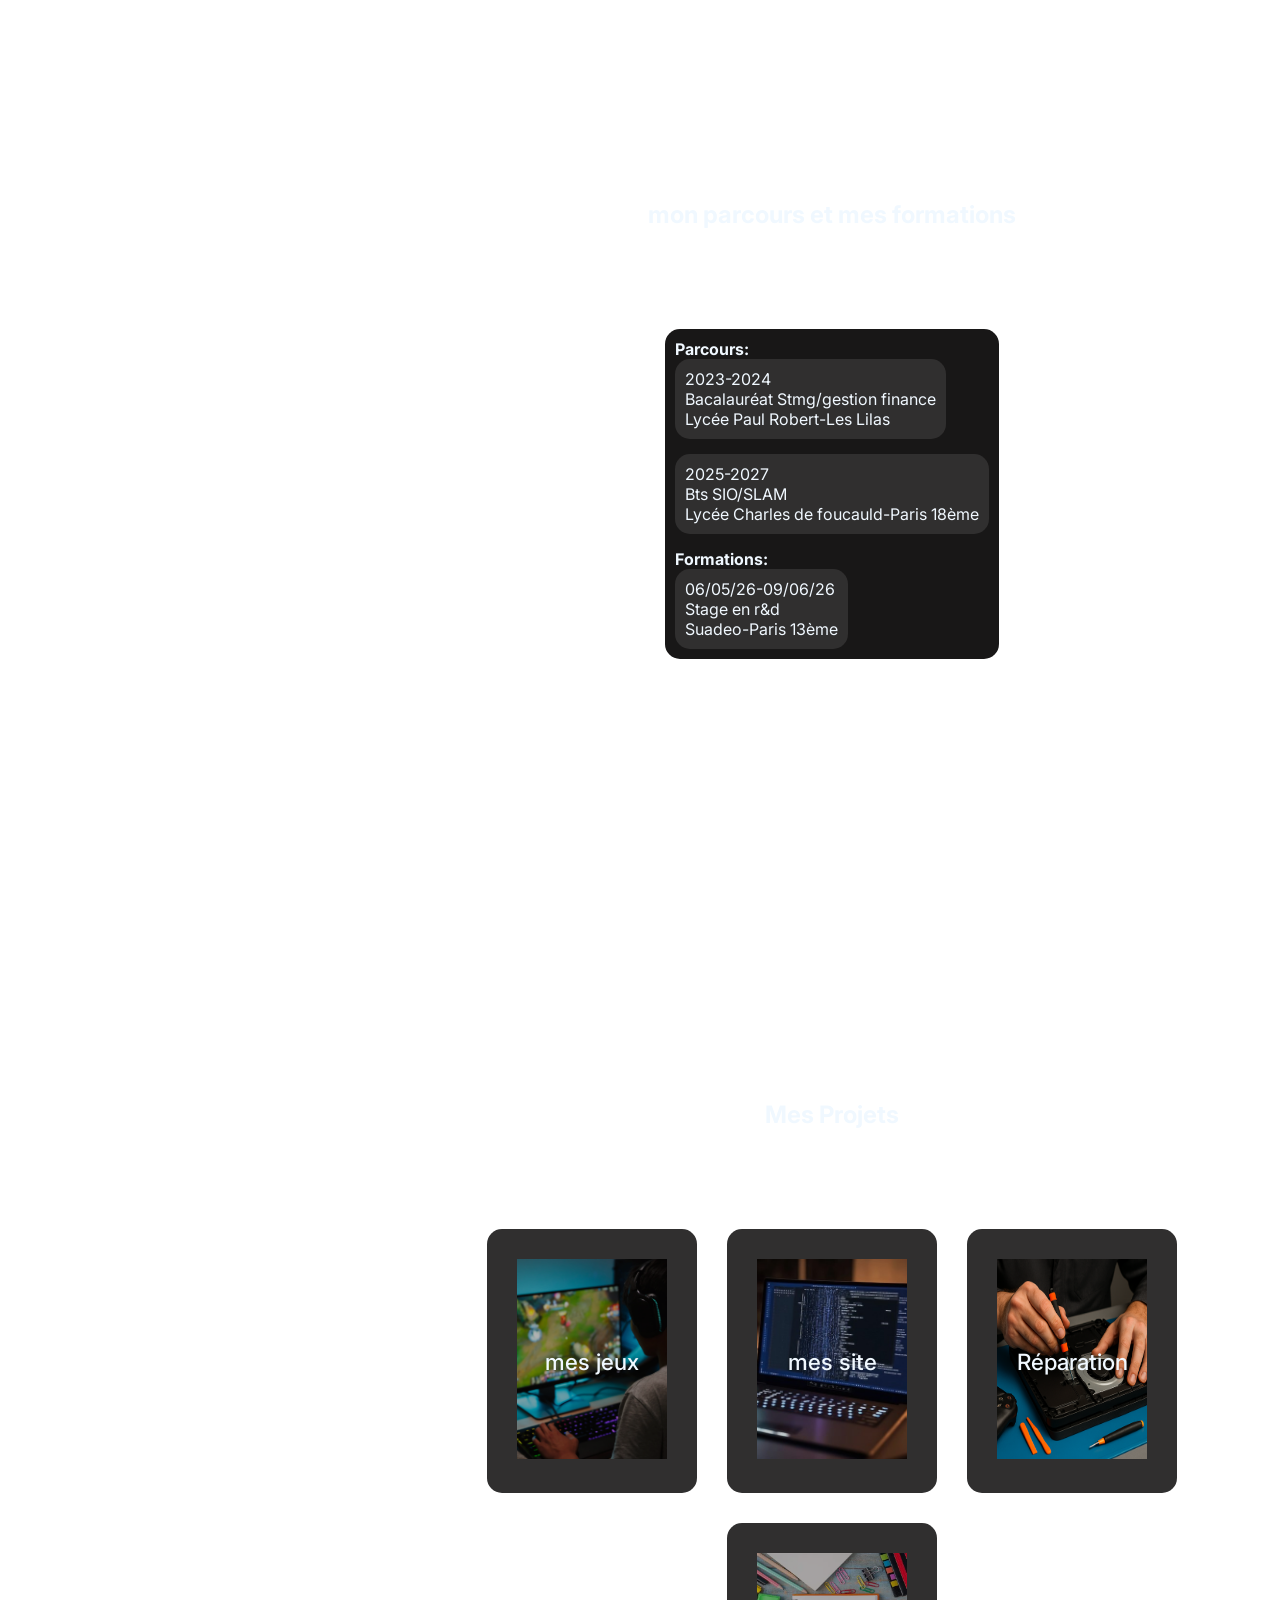
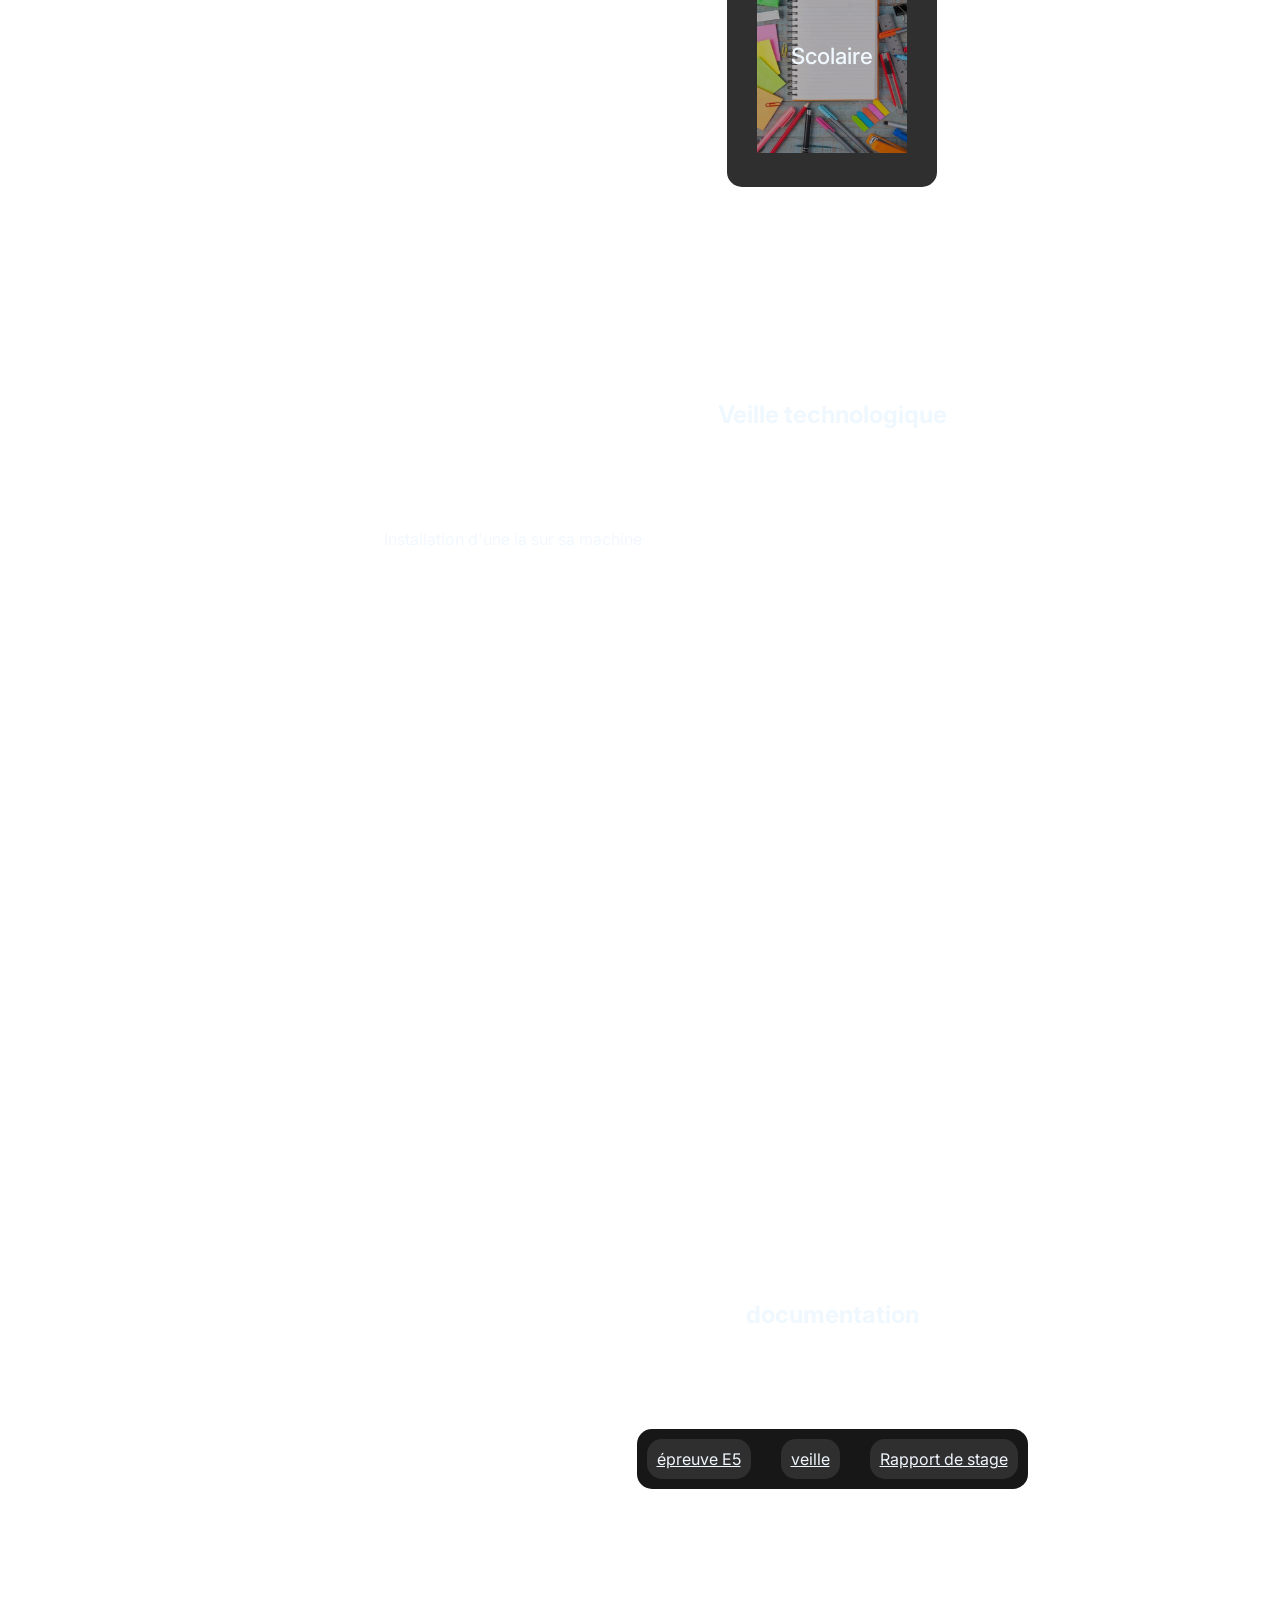
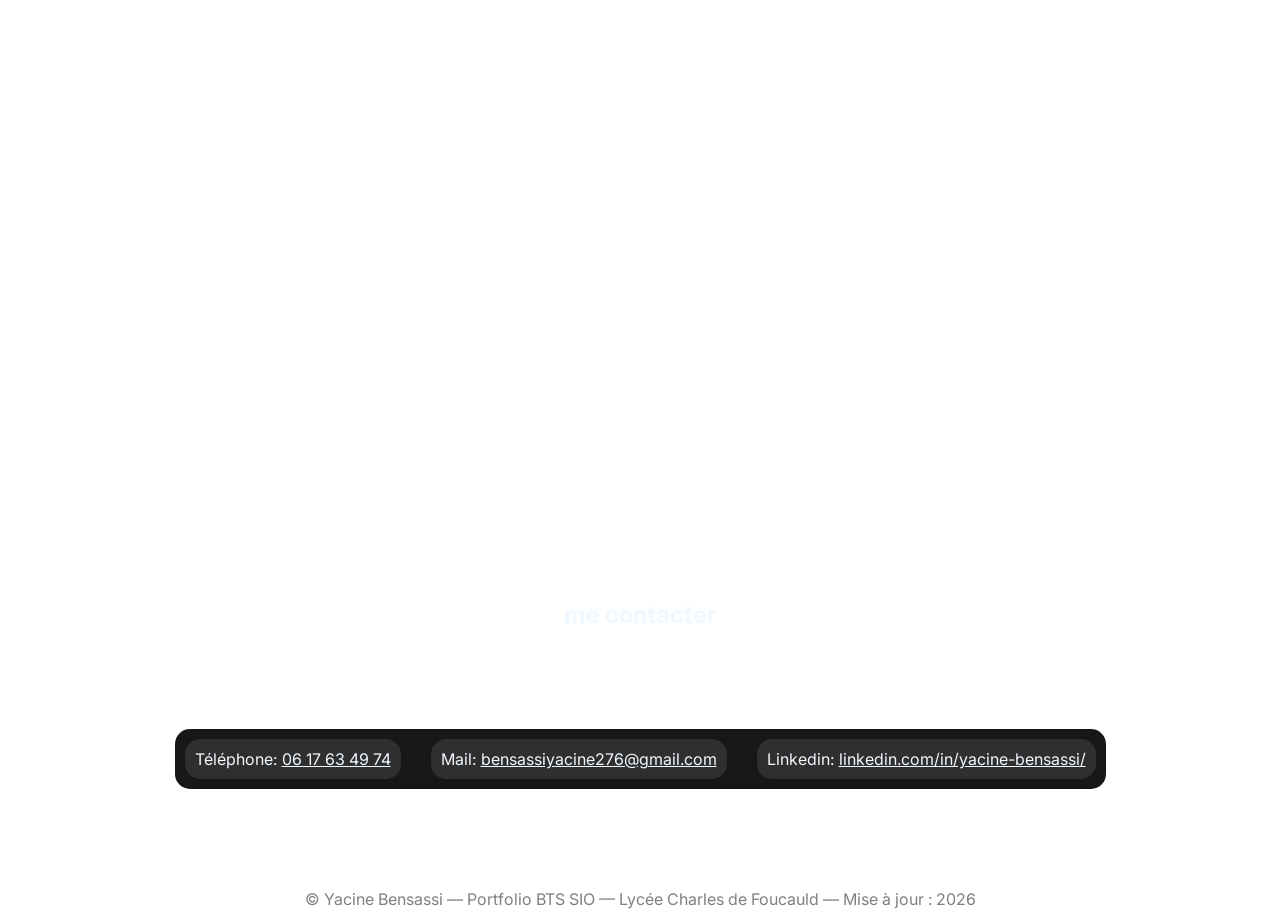
==== commit 334ee338: "css" ====
--- a/index.html
+++ b/index.html
@@ -8,6 +8,15 @@
         <link rel="stylesheet" href="styles/styles.css" type="text/css">
     </head>
     <body>
+    <!-- Ciel étoilé animé (fond) -->
+    <div class="ciel">
+        <div class="etoiles petites"></div>
+        <div class="etoiles moyennes"></div>
+        <div class="etoiles grosses"></div>
+        <span class="filante f1"></span>
+        <span class="filante f2"></span>
+        <span class="filante f3"></span>
+    </div>
         <div class="slider">
             <img src="img/photo yacine.png" class="slider-background" >
             <div class="slider-content">
@@ -151,9 +160,18 @@
         </div>
         <div class="scolaire">
             <a href="scolaire/index-4.html" target="_self" rel="noopener">
-            <img src="img/scolaire.png">
+            <img src="img/scolaire.webp">
             <p>Scolaire</p>
             </a>
+        </div>
+        </section>
+    </div>
+        <div class="veilletech">
+        <section id="secveille">
+        <h3> Veille technologique</h3>
+        <div class="contveil">
+        <p>Installation d'une ia sur sa machine</p>
+        <span></span>
         </div>
         </section>
     </div>
@@ -168,17 +186,9 @@
         </div>
         <div class="rapportstage">
             <a href="document/Rapport_Stage_Bensassi_Yacine_v14.pdf" download="" target="_blank" rel="noopener">Rapport de stage</a>
-        </div>
-        </section>
-    <div class="veilletech">
-        <section id="secveille">
-        <h3> Veille technologique</h3>
-        <div class="contveil">
-        <p>Installation d'une ia sur sa machine</p>
-        <span></span>
-        </div>
-        </section>
-    </div>
+            </section>
+        </div>
+        
     <div class="contact">
         <h3>me contacter</h3>
         <section id="seccont">
--- a/styles/styles.css
+++ b/styles/styles.css
@@ -11,7 +11,8 @@
 .slider {
   width: 30%;
   height: 100vh;
- background:rgb(29, 29, 29);
+ background: rgba(29, 29, 29, 0.75);
+ backdrop-filter: blur(4px);
  position:fixed;
  top: 0;
 left:0;
@@ -40,7 +41,7 @@
 .content{
     margin-left: 30%;
     min-height: 100%;
-    background: #383737;
+    background: transparent; /* laisse voir le ciel étoilé */
     width: 70%;
     height: 100vh
 }
@@ -110,6 +111,7 @@
     font-weight: bold;
 }
 .btveille button{
+    padding: 10px;
     margin: 20px;
     background-color: rgb(24, 23, 23);
     width: 200px;
@@ -226,7 +228,7 @@
 .competence{  
      margin-left: 30%;
     min-height: 100%;
-    background: #383737;
+    background: transparent; /* laisse voir le ciel étoilé */
     width: 70%;
     height: 100vh
 }
@@ -376,7 +378,7 @@
 .parcours-formation{
     margin-left: 30%;
     min-height: 100%;
-    background: #383737;
+    background: transparent; /* laisse voir le ciel étoilé */
     width: 70%;
     height: 100vh
 }
@@ -462,7 +464,7 @@
 .projet{
     margin-left: 30%;
     min-height: 100%;
-    background: #383737;
+    background: transparent; /* laisse voir le ciel étoilé */
     width: 70%;
     height: 100vh
 }
@@ -471,7 +473,9 @@
     width: 150px;
     height : 200px;
     border: none; 
-}
+    filter: brightness(0.7);
+}
+
 .prsite img{
     MARGIN: 20px;
     width: 150px;
@@ -489,6 +493,7 @@
     width: 150px;
     height : 200px;
     border: none;
+    filter: brightness(0.7);
 }
 .imgprojet{
     display: flex;
@@ -544,7 +549,7 @@
 .documentation{
     margin-left: 30%;
     min-height: 100%;
-    background: #383737;
+    background: transparent; /* laisse voir le ciel étoilé */
     width: 70%;
     height: 100vh
 }
@@ -773,7 +778,7 @@
 .veilletech{    
     margin-left: 30%;
     min-height: 100%;
-    background: #383737;
+    background: transparent; /* laisse voir le ciel étoilé */
     width: 70%;
     height: 100vh
 }
@@ -782,4 +787,147 @@
     margin: 0;
     color:aliceblue;
     margin-right:5px ;}
-    +
+/* ================= CIEL ÉTOILÉ ANIMÉ (fond) ================= */
+:root {
+  --ciel-haut: #02030a;
+  --ciel-bas: #14233f;
+  --etoile: #ffffff;
+  --etoile-bleue: #cfe0ff;
+  --etoile-doree: #ffe8c2;
+}
+
+/* ===== Le fond : dégradé de nuit + lueurs (statique, donc gratuit) ===== */
+.ciel {
+  position: fixed;
+  inset: 0;
+  z-index: -1;
+  overflow: hidden;
+  background:
+    radial-gradient(ellipse 80% 50% at 50% 110%, rgba(70, 110, 200, .35), transparent 70%),
+    radial-gradient(ellipse 60% 40% at 20% 30%, rgba(120, 60, 180, .15), transparent 70%),
+    linear-gradient(to bottom, var(--ciel-haut), var(--ciel-bas));
+}
+
+/* ===== Les couches d'étoiles =====
+   - le conteneur .etoiles ne fait QUE se déplacer (transform → GPU)
+   - ses deux pseudo-éléments dessinent les étoiles et ne font QUE scintiller (opacity → GPU)
+   Résultat : aucune repeinture pendant l'animation, donc fluide à 60 fps. */
+.etoiles {
+  position: absolute;
+  top: 0;
+  left: 0;
+  height: 100%;
+  width: calc(100% + var(--tile));   /* une tuile de marge pour boucler sans saut */
+  will-change: transform;
+  backface-visibility: hidden;
+  animation: derive var(--duree-derive) linear infinite;
+}
+
+.etoiles::before,
+.etoiles::after {
+  content: "";
+  position: absolute;
+  inset: 0;
+  background-image: var(--motif);
+  background-size: var(--tile) var(--tile);
+  will-change: opacity;
+  animation: scintille var(--duree-scintille) ease-in-out infinite;
+}
+
+/* Deuxième motif décalé et déphasé : les étoiles ne clignotent pas toutes en même temps */
+.etoiles::after {
+  background-position: calc(var(--tile) / 2) calc(var(--tile) / 2);
+  animation-delay: calc(var(--duree-scintille) / -2);
+}
+
+/* Petites étoiles : lointaines, lentes */
+.etoiles.petites {
+  --tile: 300px;
+  --duree-derive: 120s;
+  --duree-scintille: 5s;
+  --motif:
+    radial-gradient(1px 1px at 20px 30px,   var(--etoile), transparent),
+    radial-gradient(1px 1px at 70px 180px,  var(--etoile), transparent),
+    radial-gradient(1px 1px at 130px 90px,  var(--etoile), transparent),
+    radial-gradient(1px 1px at 190px 250px, var(--etoile), transparent),
+    radial-gradient(1px 1px at 240px 40px,  var(--etoile), transparent),
+    radial-gradient(1px 1px at 280px 140px, var(--etoile), transparent),
+    radial-gradient(1px 1px at 40px 230px,  var(--etoile), transparent),
+    radial-gradient(1px 1px at 110px 270px, var(--etoile), transparent),
+    radial-gradient(1px 1px at 160px 20px,  var(--etoile), transparent),
+    radial-gradient(1px 1px at 215px 175px, var(--etoile), transparent);
+}
+
+/* Étoiles moyennes */
+.etoiles.moyennes {
+  --tile: 400px;
+  --duree-derive: 80s;
+  --duree-scintille: 7s;
+  --motif:
+    radial-gradient(1.5px 1.5px at 50px 60px,   var(--etoile-bleue), transparent),
+    radial-gradient(1.5px 1.5px at 150px 320px, var(--etoile),       transparent),
+    radial-gradient(1.5px 1.5px at 230px 120px, var(--etoile-bleue), transparent),
+    radial-gradient(1.5px 1.5px at 320px 260px, var(--etoile),       transparent),
+    radial-gradient(1.5px 1.5px at 360px 30px,  var(--etoile-bleue), transparent),
+    radial-gradient(1.5px 1.5px at 90px 210px,  var(--etoile),       transparent),
+    radial-gradient(1.5px 1.5px at 280px 370px, var(--etoile-bleue), transparent);
+}
+
+/* Grosses étoiles : proches, plus rapides */
+.etoiles.grosses {
+  --tile: 550px;
+  --duree-derive: 50s;
+  --duree-scintille: 4s;
+  --motif:
+    radial-gradient(2px 2px at 100px 80px,  var(--etoile-doree), transparent),
+    radial-gradient(2px 2px at 300px 400px, var(--etoile),       transparent),
+    radial-gradient(2px 2px at 460px 190px, var(--etoile-doree), transparent),
+    radial-gradient(2px 2px at 210px 500px, var(--etoile-bleue), transparent),
+    radial-gradient(2px 2px at 520px 470px, var(--etoile),       transparent);
+}
+
+/* Dérive : on décale d'exactement une tuile → boucle parfaitement continue */
+@keyframes derive {
+  from { transform: translate3d(0, 0, 0); }
+  to   { transform: translate3d(calc(var(--tile) * -1), 0, 0); }
+}
+
+/* Scintillement doux */
+@keyframes scintille {
+  0%, 100% { opacity: 1; }
+  50%      { opacity: .3; }
+}
+
+/* ===== Étoiles filantes ===== */
+.filante {
+  position: absolute;
+  width: 140px;
+  height: 2px;
+  border-radius: 2px;
+  background: linear-gradient(90deg, #fff, rgba(255, 255, 255, 0));
+  transform-origin: left center;
+  opacity: 0;
+  will-change: transform, opacity;
+  backface-visibility: hidden;
+  animation: filante 9s linear infinite;
+}
+.filante.f1 { top: 8%;  left: 85%; animation-delay: 1s; }
+.filante.f2 { top: 25%; left: 60%; animation-delay: 4.5s; animation-duration: 12s; }
+.filante.f3 { top: 5%;  left: 40%; animation-delay: 8s;   animation-duration: 15s; }
+
+@keyframes filante {
+  0%   { opacity: 0; transform: translate3d(0, 0, 0) rotate(-45deg); }
+  1.5% { opacity: 1; }
+  6%   { opacity: 1; }
+  10%  { opacity: 0; transform: translate3d(-450px, 450px, 0) rotate(-45deg); }
+  100% { opacity: 0; transform: translate3d(-450px, 450px, 0) rotate(-45deg); }
+}
+
+/* Accessibilité : on coupe les animations si l'utilisateur le demande */
+@media (prefers-reduced-motion: reduce) {
+  .etoiles,
+  .etoiles::before,
+  .etoiles::after { animation: none; }
+  .filante { display: none; }
+}
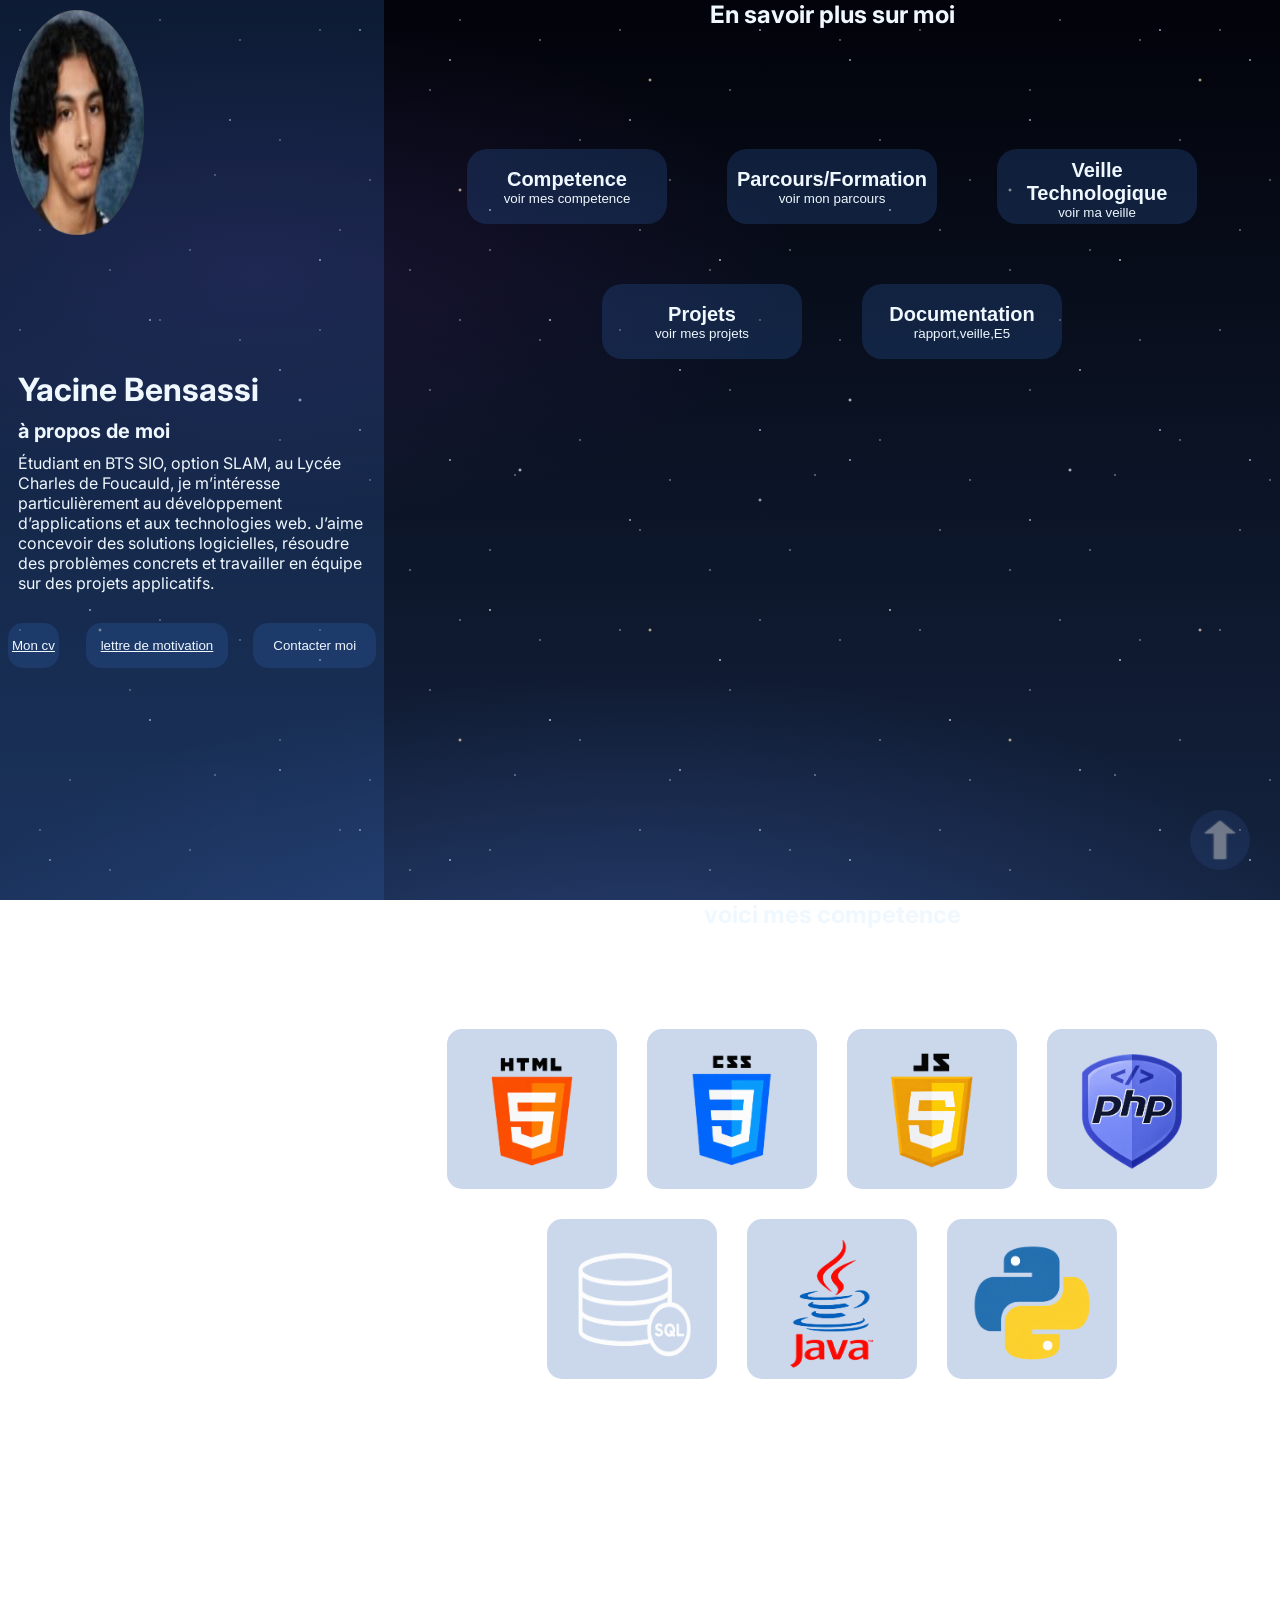
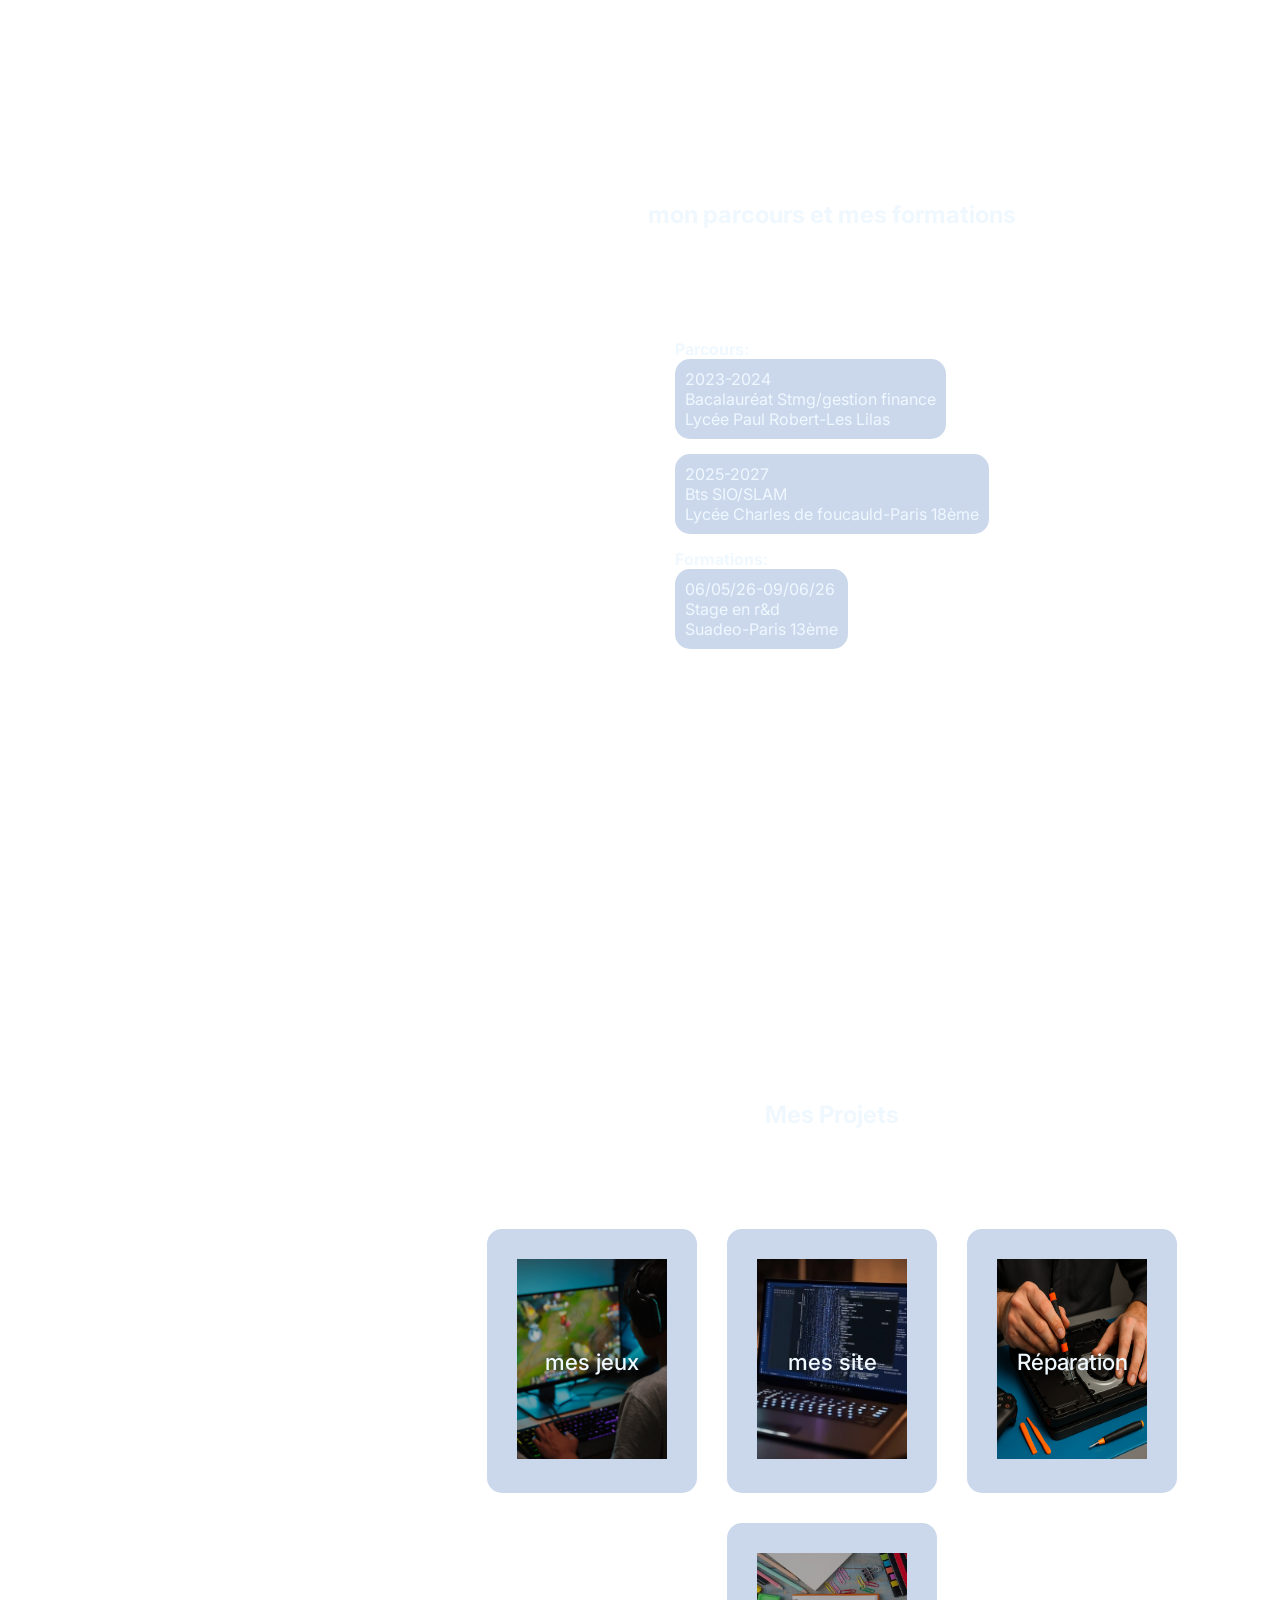
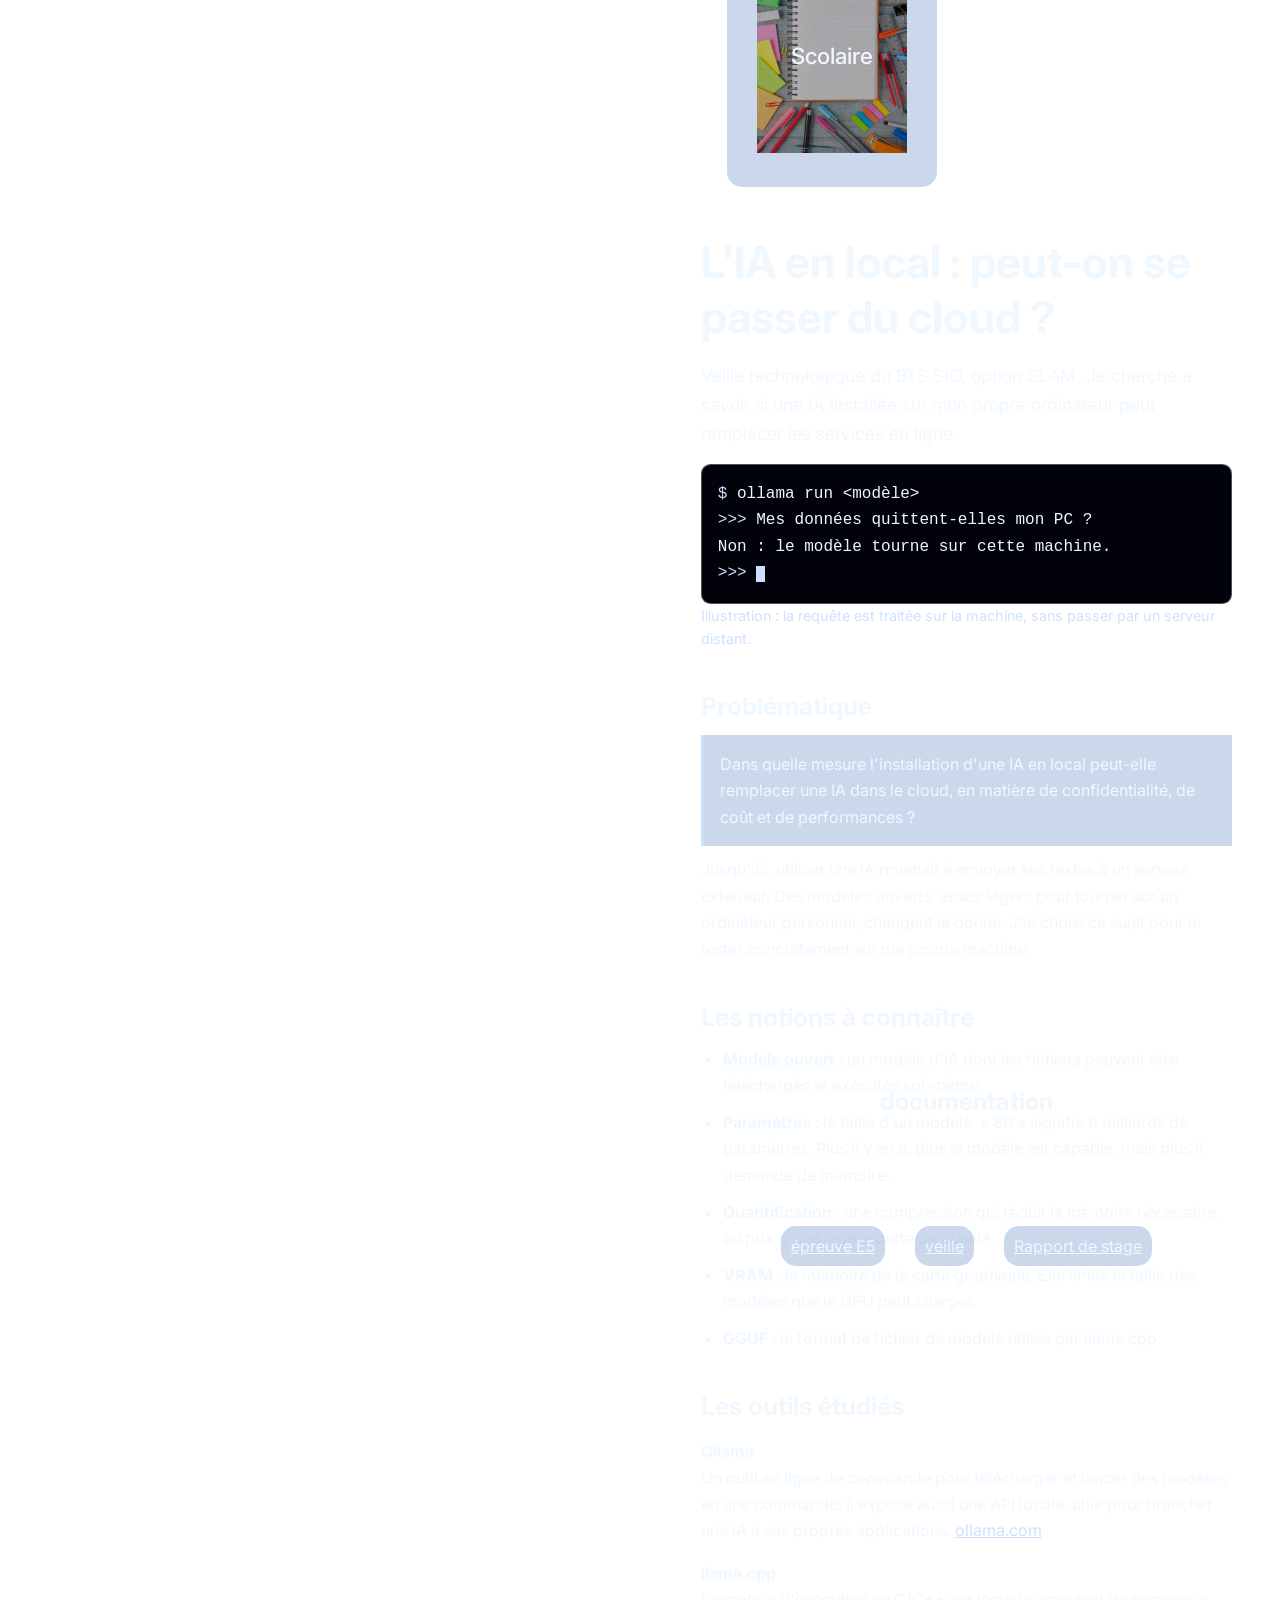
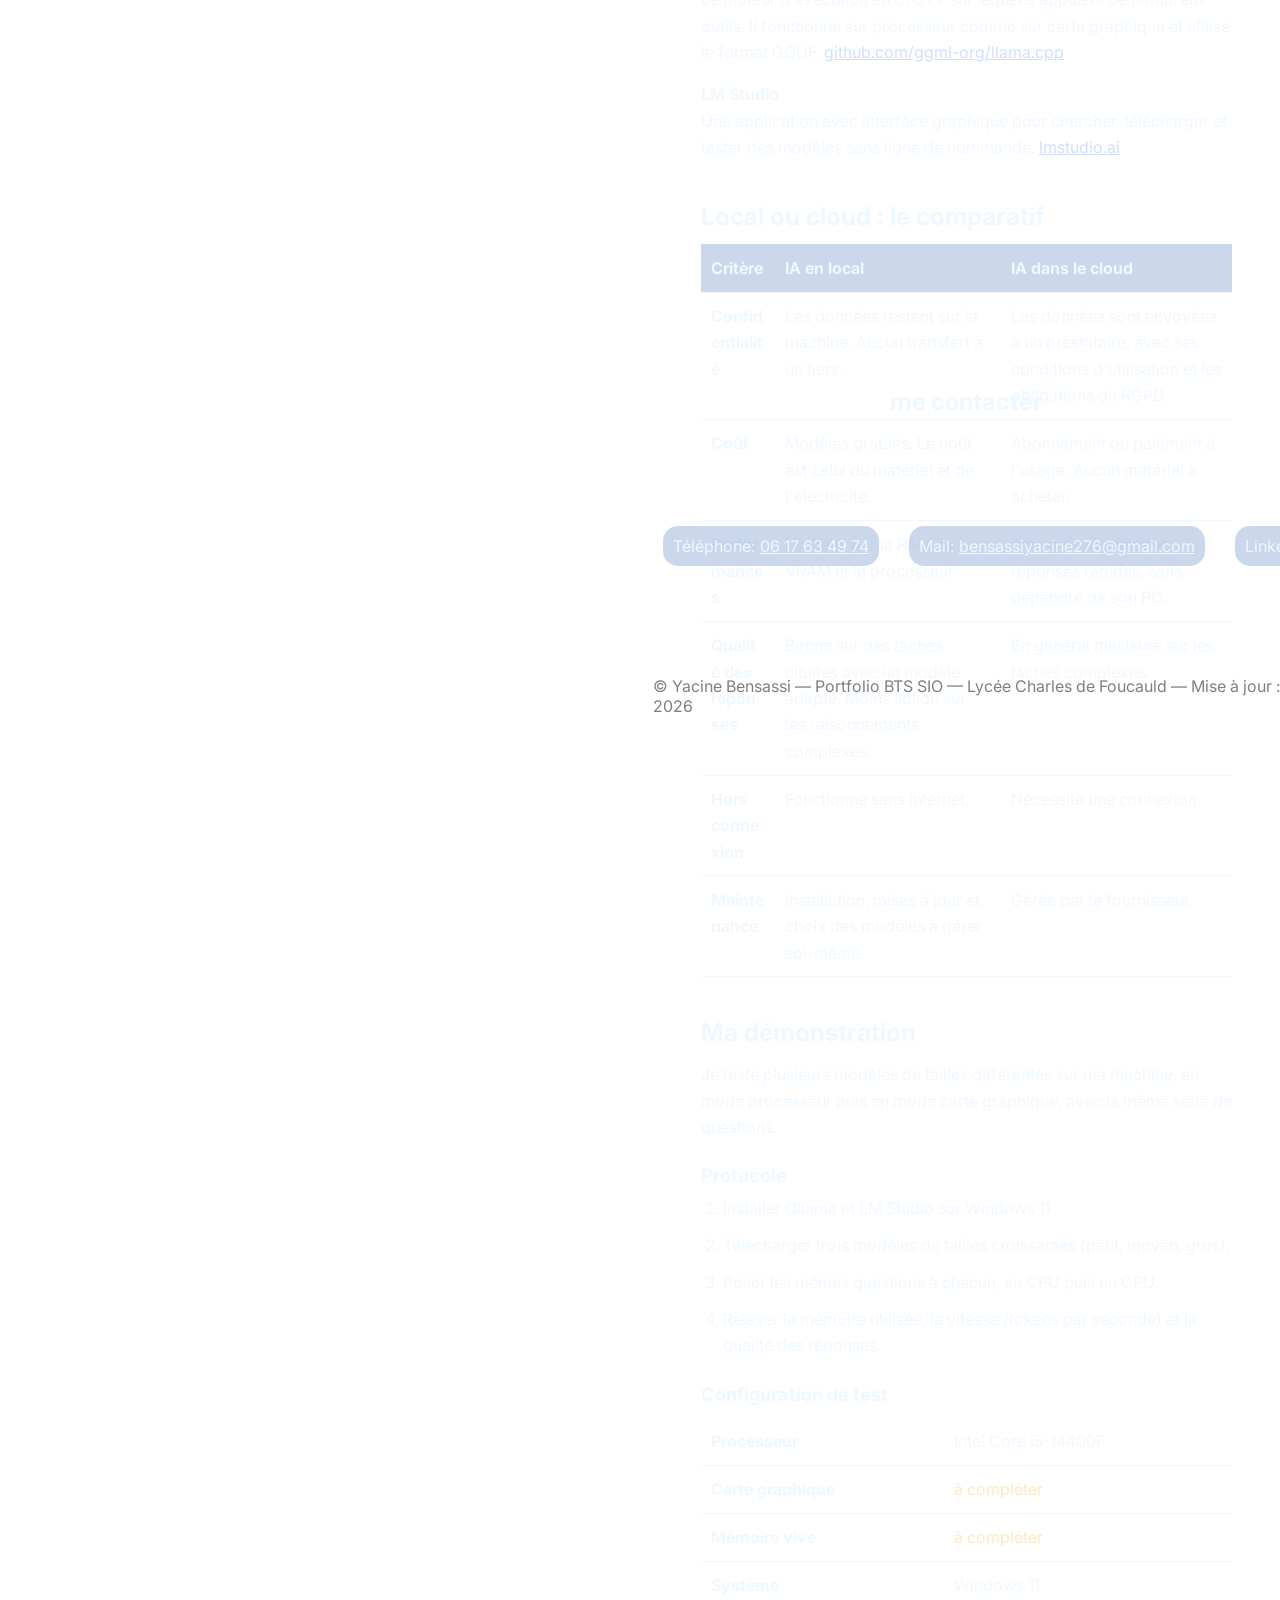
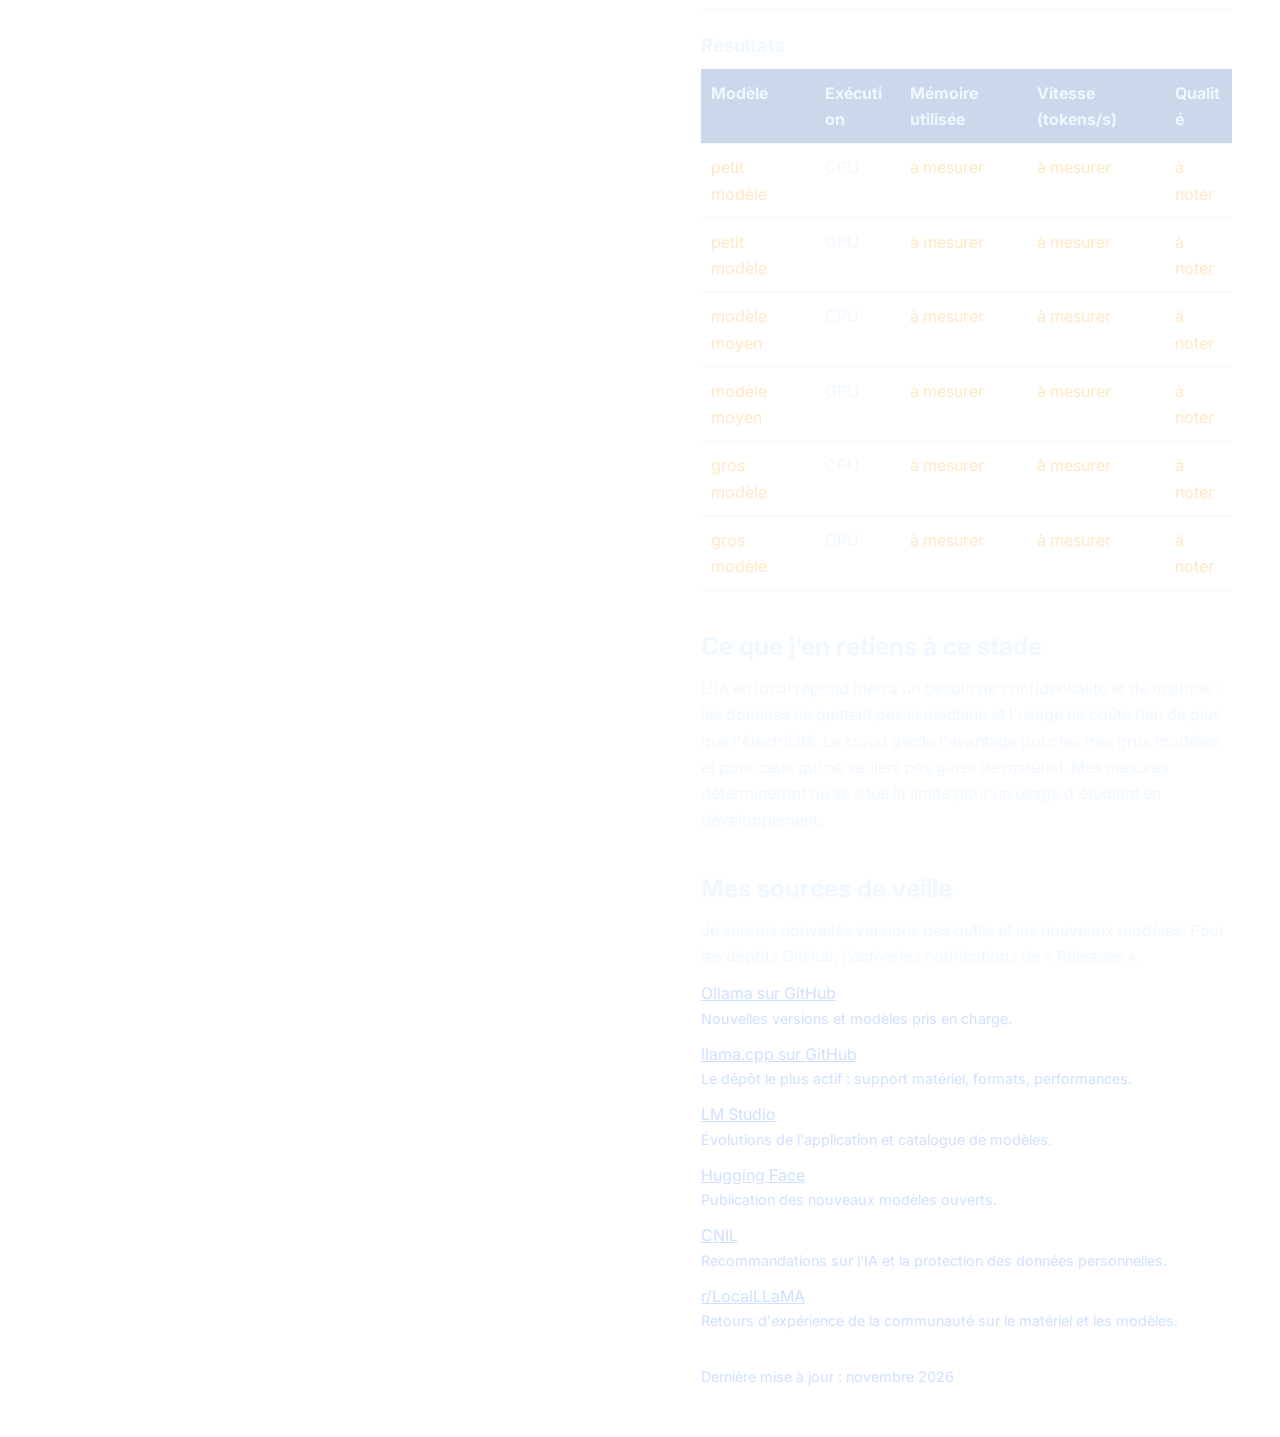
==== commit b54044e4: "ajout de la veille" ====
--- a/index.html
+++ b/index.html
@@ -165,15 +165,133 @@
             </a>
         </div>
         </section>
-    </div>
-        <div class="veilletech">
-        <section id="secveille">
-        <h3> Veille technologique</h3>
-        <div class="contveil">
-        <p>Installation d'une ia sur sa machine</p>
-        <span></span>
-        </div>
-        </section>
+ <div class="veilletech">
+      <article id="secveille" aria-labelledby="titre-veille">
+<header>
+    <h2 id="titre-veille">L'IA en local : peut-on se passer du cloud ?</h2>
+    <p class="lead">Veille technologique du BTS SIO, option SLAM. Je cherche à savoir si une IA installée sur mon propre ordinateur peut remplacer les services en ligne.</p>
+
+    <div class="term" role="img" aria-label="Illustration : une commande lancée dans un terminal, sans connexion à un service en ligne">
+      <p><span class="prompt">$</span> ollama run &lt;modèle&gt;</p>
+      <p><span class="prompt">&gt;&gt;&gt;</span> Mes données quittent-elles mon PC ?</p>
+      <p class="out">Non : le modèle tourne sur cette machine.</p>
+      <p><span class="prompt">&gt;&gt;&gt;</span> <span class="cursor" aria-hidden="true"></span></p>
+    </div>
+    <p class="caption">Illustration : la requête est traitée sur la machine, sans passer par un serveur distant.</p>
+  </header>
+
+  <section aria-labelledby="problematique">
+    <h3 id="problematique">Problématique</h3>
+    <p class="question">Dans quelle mesure l'installation d'une IA en local peut-elle remplacer une IA dans le cloud, en matière de confidentialité, de coût et de performances ?</p>
+    <p>Jusqu'ici, utiliser une IA revenait à envoyer ses textes à un serveur extérieur. Des modèles ouverts, assez légers pour tourner sur un ordinateur personnel, changent la donne. J'ai choisi ce sujet pour le tester concrètement sur ma propre machine.</p>
+  </section>
+
+  <section aria-labelledby="notions">
+    <h3 id="notions">Les notions à connaître</h3>
+    <ul>
+      <li><strong>Modèle ouvert</strong> : un modèle d'IA dont les fichiers peuvent être téléchargés et exécutés soi-même.</li>
+      <li><strong>Paramètres</strong> : la taille d'un modèle. « 8B » signifie 8 milliards de paramètres. Plus il y en a, plus le modèle est capable, mais plus il demande de mémoire.</li>
+      <li><strong>Quantification</strong> : une compression qui réduit la mémoire nécessaire, au prix d'une légère perte de qualité.</li>
+      <li><strong>VRAM</strong> : la mémoire de la carte graphique. Elle limite la taille des modèles que le GPU peut charger.</li>
+      <li><strong>GGUF</strong> : le format de fichier de modèle utilisé par llama.cpp.</li>
+    </ul>
+  </section>
+
+  <section aria-labelledby="outils">
+    <h3 id="outils">Les outils étudiés</h3>
+    <dl class="tools">
+      <dt>Ollama</dt>
+      <dd>Un outil en ligne de commande pour télécharger et lancer des modèles en une commande. Il expose aussi une API locale, utile pour brancher une IA à ses propres applications. <a href="https://ollama.com">ollama.com</a></dd>
+
+      <dt>llama.cpp</dt>
+      <dd>Le moteur d'exécution en C/C++ sur lequel s'appuient de nombreux outils. Il fonctionne sur processeur comme sur carte graphique et utilise le format GGUF. <a href="https://github.com/ggml-org/llama.cpp">github.com/ggml-org/llama.cpp</a></dd>
+
+      <dt>LM Studio</dt>
+      <dd>Une application avec interface graphique pour chercher, télécharger et tester des modèles sans ligne de commande. <a href="https://lmstudio.ai">lmstudio.ai</a></dd>
+    </dl>
+  </section>
+
+  <section aria-labelledby="comparatif">
+    <h3 id="comparatif">Local ou cloud : le comparatif</h3>
+    <div class="table-wrap" tabindex="0" role="region" aria-label="Tableau comparatif IA locale et IA cloud">
+      <table>
+        <thead>
+          <tr><th scope="col">Critère</th><th scope="col">IA en local</th><th scope="col">IA dans le cloud</th></tr>
+        </thead>
+        <tbody>
+          <tr><th scope="row">Confidentialité</th><td>Les données restent sur la machine. Aucun transfert à un tiers.</td><td>Les données sont envoyées à un prestataire, avec ses conditions d'utilisation et les obligations du RGPD.</td></tr>
+          <tr><th scope="row">Coût</th><td>Modèles gratuits. Le coût est celui du matériel et de l'électricité.</td><td>Abonnement ou paiement à l'usage. Aucun matériel à acheter.</td></tr>
+          <tr><th scope="row">Performances</th><td>Limitées par la RAM, la VRAM et le processeur.</td><td>Très gros modèles et réponses rapides, sans dépendre de son PC.</td></tr>
+          <tr><th scope="row">Qualité des réponses</th><td>Bonne sur des tâches ciblées avec un modèle adapté. Moins solide sur les raisonnements complexes.</td><td>En général meilleure sur les tâches complexes.</td></tr>
+          <tr><th scope="row">Hors connexion</th><td>Fonctionne sans internet.</td><td>Nécessite une connexion.</td></tr>
+          <tr><th scope="row">Maintenance</th><td>Installation, mises à jour et choix des modèles à gérer soi-même.</td><td>Gérée par le fournisseur.</td></tr>
+        </tbody>
+      </table>
+    </div>
+  </section>
+
+  <section aria-labelledby="demo">
+    <h3 id="demo">Ma démonstration</h3>
+    <p>Je teste plusieurs modèles de tailles différentes sur ma machine, en mode processeur puis en mode carte graphique, avec la même série de questions.</p>
+
+    <h4>Protocole</h4>
+    <ol>
+      <li>Installer Ollama et LM Studio sur Windows 11.</li>
+      <li>Télécharger trois modèles de tailles croissantes (petit, moyen, gros).</li>
+      <li>Poser les mêmes questions à chacun, en CPU puis en GPU.</li>
+      <li>Relever la mémoire utilisée, la vitesse (tokens par seconde) et la qualité des réponses.</li>
+    </ol>
+
+    <h4>Configuration de test</h4>
+    <div class="table-wrap" tabindex="0" role="region" aria-label="Configuration de test">
+      <table>
+        <tbody>
+          <tr><th scope="row">Processeur</th><td>Intel Core i5-14400F</td></tr>
+          <tr><th scope="row">Carte graphique</th><td class="todo">à compléter</td></tr>
+          <tr><th scope="row">Mémoire vive</th><td class="todo">à compléter</td></tr>
+          <tr><th scope="row">Système</th><td>Windows 11</td></tr>
+        </tbody>
+      </table>
+    </div>
+
+    <h4>Résultats</h4>
+    <div class="table-wrap" tabindex="0" role="region" aria-label="Résultats des tests">
+      <table>
+        <thead>
+          <tr><th scope="col">Modèle</th><th scope="col">Exécution</th><th scope="col">Mémoire utilisée</th><th scope="col">Vitesse (tokens/s)</th><th scope="col">Qualité</th></tr>
+        </thead>
+        <tbody>
+          <tr><td class="todo">petit modèle</td><td>CPU</td><td class="todo">à mesurer</td><td class="todo">à mesurer</td><td class="todo">à noter</td></tr>
+          <tr><td class="todo">petit modèle</td><td>GPU</td><td class="todo">à mesurer</td><td class="todo">à mesurer</td><td class="todo">à noter</td></tr>
+          <tr><td class="todo">modèle moyen</td><td>CPU</td><td class="todo">à mesurer</td><td class="todo">à mesurer</td><td class="todo">à noter</td></tr>
+          <tr><td class="todo">modèle moyen</td><td>GPU</td><td class="todo">à mesurer</td><td class="todo">à mesurer</td><td class="todo">à noter</td></tr>
+          <tr><td class="todo">gros modèle</td><td>CPU</td><td class="todo">à mesurer</td><td class="todo">à mesurer</td><td class="todo">à noter</td></tr>
+          <tr><td class="todo">gros modèle</td><td>GPU</td><td class="todo">à mesurer</td><td class="todo">à mesurer</td><td class="todo">à noter</td></tr>
+        </tbody>
+      </table>
+    </div>
+  </section>
+
+  <section aria-labelledby="conclusion">
+    <h3 id="conclusion">Ce que j'en retiens à ce stade</h3>
+    <p>L'IA en local répond bien à un besoin de confidentialité et de maîtrise : les données ne quittent pas la machine et l'usage ne coûte rien de plus que l'électricité. Le cloud garde l'avantage pour les très gros modèles et pour ceux qui ne veulent pas gérer de matériel. Mes mesures détermineront où se situe la limite pour un usage d'étudiant en développement.</p>
+  </section>
+
+  <section aria-labelledby="sources">
+    <h3 id="sources">Mes sources de veille</h3>
+    <p>Je suis les nouvelles versions des outils et les nouveaux modèles. Pour les dépôts GitHub, j'active les notifications de « Releases ».</p>
+    <ul class="sources">
+      <li><a href="https://github.com/ollama/ollama">Ollama sur GitHub</a><span>Nouvelles versions et modèles pris en charge.</span></li>
+      <li><a href="https://github.com/ggml-org/llama.cpp">llama.cpp sur GitHub</a><span>Le dépôt le plus actif : support matériel, formats, performances.</span></li>
+      <li><a href="https://lmstudio.ai">LM Studio</a><span>Évolutions de l'application et catalogue de modèles.</span></li>
+      <li><a href="https://huggingface.co">Hugging Face</a><span>Publication des nouveaux modèles ouverts.</span></li>
+      <li><a href="https://www.cnil.fr">CNIL</a><span>Recommandations sur l'IA et la protection des données personnelles.</span></li>
+      <li><a href="https://www.reddit.com/r/LocalLLaMA/">r/LocalLLaMA</a><span>Retours d'expérience de la communauté sur le matériel et les modèles.</span></li>
+    </ul>
+  </section>
+
+  <footer>Dernière mise à jour : novembre 2026</footer>
+      </article>
     </div>
     <div class="documentation">
         <h3>documentation</h3>
--- a/styles/styles.css
+++ b/styles/styles.css
@@ -9,13 +9,16 @@
   font-family: "Inter", sans-serif;
 }
 .slider {
+ background-color:  rgba(50, 100, 180, .25);    
   width: 30%;
   height: 100vh;
- background: rgba(29, 29, 29, 0.75);
- backdrop-filter: blur(4px);
  position:fixed;
  top: 0;
 left:0;
+}
+.slider img{
+    width: 35%;
+    height: 25%;
 }
 .slider-background {
     width: 43%;
@@ -48,7 +51,7 @@
 
 .btcompetence button{
      margin: 20px;
-    background-color: rgb(24, 23, 23);
+    background-color:  rgba(50, 100, 180, .25);
     width: 200px;
     height : 75Px;
     border: none;
@@ -57,7 +60,7 @@
     transition: filter 0.3s ease, box-shadow 0.3s ease, background-color 0.3s ease;
 }
 .btcompetence button:hover{
-    background-color: rgb(36, 35, 35);
+    background-color:  rgba(70, 110, 200, .35);
    box-shadow: 0px 15px 25px rgba(255, 255, 255, 0.4);
 }
 .btcompetence button span{
@@ -69,7 +72,7 @@
 }
 .btparcours button{
     margin: 20px;
-    background-color: rgb(24, 23, 23);
+    background-color:  rgba(50, 100, 180, .25);
     width: max-content;
     height : 75Px;
     border: none;
@@ -79,7 +82,7 @@
     transition: filter 0.3s ease, box-shadow 0.3s ease, background-color 0.3s ease;
 }
 .btparcours button:hover{
-    background-color: rgb(36, 35, 35);
+    background-color:  rgba(70, 110, 200, .35);
    box-shadow: 0px 15px 25px rgba(255, 255, 255, 0.4);
 }
 .btparcours button span{
@@ -91,7 +94,7 @@
 }
 .btdocumentation button{
  margin: 20px;
-    background-color: rgb(24, 23, 23);
+    background-color:  rgba(50, 100, 180, .25);
     width: 200px;
     height : 75Px;
     border: none;
@@ -100,7 +103,7 @@
     transition: filter 0.3s ease, box-shadow 0.3s ease, background-color 0.3s ease;
 }
 .btdocumentation button:hover{
-    background-color: rgb(36, 35, 35);
+    background-color:  rgba(70, 110, 200, .35);
    box-shadow: 0px 15px 25px rgba(255, 255, 255, 0.4);
 }
 .btdocumentation button p{
@@ -113,7 +116,7 @@
 .btveille button{
     padding: 10px;
     margin: 20px;
-    background-color: rgb(24, 23, 23);
+    background-color:  rgba(50, 100, 180, .25);
     width: 200px;
     height : 75Px;
     border: none;
@@ -122,7 +125,7 @@
     transition: filter 0.3s ease, box-shadow 0.3s ease, background-color 0.3s ease;
 }
 .btveille button:hover{
-    background-color: rgb(36, 35, 35);
+    background-color:  rgba(70, 110, 200, .35);
    box-shadow: 0px 15px 25px rgba(255, 255, 255, 0.4);
 }
 .btveille button p{
@@ -134,7 +137,7 @@
 }
 .btprojets button{
     margin: 20px;
-    background-color: rgb(24, 23, 23);
+    background-color: rgba(50, 100, 180, .25);
     width: 200px;
     height : 75Px;
     border: none;
@@ -143,7 +146,7 @@
     transition: filter 0.3s ease, box-shadow 0.3s ease, background-color 0.3s ease;
 }
 .btprojets button:hover{
-    background-color: rgb(36, 35, 35);
+    background-color:  rgba(70, 110, 200, .35);
    box-shadow: 0px 15px 25px rgba(255, 255, 255, 0.4);
 }
 .btprojets button p{
@@ -161,7 +164,7 @@
 }
 .btlettre button{
     margin: 15px;
-    background-color: rgb(24, 23, 23);
+    background-color:  rgba(50, 100, 180, .25);
     width: 100%;
     height : 5vh;
     border: none;
@@ -170,7 +173,7 @@
     transition: filter 0.3s ease, box-shadow 0.3s ease, background-color 0.3s ease;
 }
 .btlettre button:hover{
-    background-color: rgb(36, 35, 35);
+    background-color:  rgba(70, 110, 200, .35);
    box-shadow: 0px 15px 25px rgba(255, 255, 255, 0.4);
 }
 .btlettre button a{
@@ -178,7 +181,7 @@
 }
 .btcv button{
     margin: 0px;
-    background-color: rgb(24, 23, 23);
+    background-color:  rgba(50, 100, 180, .25);
     width: 120%;
     height : 5vh;
     border: none;
@@ -187,7 +190,7 @@
     transition: filter 0.3s ease, box-shadow 0.3s ease, background-color 0.3s ease;
 }
 .btcv button:hover{
-    background-color: rgb(36, 35, 35);
+    background-color:  rgba(70, 110, 200, .35);
    box-shadow: 0px 15px 25px rgba(255, 255, 255, 0.4);
 }
 .btcv button a{
@@ -195,7 +198,7 @@
 }
 .btcontact button{
     MARGIN: 20px;
-    background-color: rgb(24, 23, 23);
+    background-color:  rgba(50, 100, 180, .25);
     width: 100%;
     height : 5vh;
     border: none;
@@ -204,7 +207,7 @@
     transition: filter 0.3s ease, box-shadow 0.3s ease, background-color 0.3s ease;
 }
 .btcontact button:hover{    
-    background-color: rgb(36, 35, 35);
+    background-color:  rgba(70, 110, 200, .35);
     box-shadow: 0px 15px 25px rgba(255, 255, 255, 0.4);
 }
 .btcontact button span{
@@ -291,7 +294,7 @@
 border-radius:15px;
     }
 .imghtml{        
-background-color: rgb(24, 23, 23);
+background-color: rgba(50, 100, 180, .25);
 border: none;
 border-radius:15px;
 cursor: pointer;
@@ -299,7 +302,7 @@
 height: 160px;
 }
 .imgcss{
-background-color: rgb(24, 23, 23);
+background-color:  rgba(50, 100, 180, .25);
 border: none;
 border-radius:15px;
 cursor: pointer;
@@ -307,7 +310,7 @@
 height: 160px;
 }
 .imgjs{
-    background-color: rgb(24, 23, 23);
+    background-color:  rgba(50, 100, 180, .25);
 border: none;
 border-radius:15px;
 cursor: pointer;
@@ -315,7 +318,7 @@
 height: 160px;
 }
 .imgphp{
-    background-color: rgb(24, 23, 23);
+    background-color:  rgba(50, 100, 180, .25);
 border: none;
 border-radius:15px;
 cursor: pointer;
@@ -323,7 +326,7 @@
 height: 160px;
 }
 .imgmysql{
-    background-color: rgb(24, 23, 23);
+    background-color:  rgba(50, 100, 180, .25);
 border: none;
 border-radius:15px;
 cursor: pointer;
@@ -331,7 +334,7 @@
 height: 160px;
 }
 .imgjava{
-    background-color: rgb(24, 23, 23);
+    background-color:  rgba(50, 100, 180, .25);
 border: none;
 border-radius:15px;
 cursor: pointer;
@@ -339,7 +342,7 @@
 height: 160px;
 }
 .imgpython{
-background-color: rgb(24, 23, 23);
+background-color:  rgba(50, 100, 180, .25);
 border: none;
 border-radius:15px;
 cursor: pointer;
@@ -347,31 +350,31 @@
 height: 160px;
 }
 .imghtml:hover{
-    background-color: rgb(36, 35, 35);
+    background-color:  rgba(70, 110, 200, .35);
    box-shadow: 0px 15px 25px rgba(255, 255, 255, 0.4);
 }
 .imgcss:hover{
-    background-color: rgb(36, 35, 35);
+    background-color:  rgba(70, 110, 200, .35);
    box-shadow: 0px 15px 25px rgba(255, 255, 255, 0.4);
 }
 .imgjs:hover{
-    background-color: rgb(36, 35, 35);
+    background-color:  rgba(70, 110, 200, .35);
    box-shadow: 0px 15px 25px rgba(255, 255, 255, 0.4);
 }
 .imgphp:hover{
-    background-color: rgb(36, 35, 35);
+    background-color:  rgba(70, 110, 200, .35);
    box-shadow: 0px 15px 25px rgba(255, 255, 255, 0.4);
 }
 .imgmysql:hover{
-    background-color: rgb(36, 35, 35);
+    background-color:  rgba(70, 110, 200, .35);
    box-shadow: 0px 15px 25px rgba(255, 255, 255, 0.4);
 }
 .imgjava:hover{
-    background-color: rgb(36, 35, 35);
+    background-color:  rgba(70, 110, 200, .35);
    box-shadow: 0px 15px 25px rgba(255, 255, 255, 0.4);
 }
 .imgpython:hover{
-    background-color: rgb(36, 35, 35);
+    background-color:  rgba(70, 110, 200, .35);
    box-shadow: 0px 15px 25px rgba(255, 255, 255, 0.4);
 }
 
@@ -396,7 +399,6 @@
 }
 
 .tbpf{  
-   background-color: rgb(24, 23, 23);
 border: none;
 border-radius:15px;
 height: max-content;
@@ -407,12 +409,8 @@
     cursor: pointer;
 transition: fiter 0.3s ease, box-shadow 0.3s ease, background-color 0.3s ease;
 }
-.tbpf:hover{
-    background-color: rgb(36, 35, 35);
-   box-shadow: 0px 15px 25px rgba(255, 255, 255, 0.4);
-}
 .bac{
-    background-color: rgb(48, 47, 47);
+    background-color:  rgba(50, 100, 180, .25);
 border: none;
 border-radius:15px;
 height: max-content;
@@ -424,7 +422,7 @@
 
 }
 .bts{
-background-color: rgb(48, 47, 47);
+background-color:  rgba(50, 100, 180, .25);
 border: none;
 border-radius:15px;
 height: max-content;
@@ -438,7 +436,7 @@
 
 }
 .stage{
-    background-color: rgb(48, 47, 47);
+    background-color:  rgba(50, 100, 180, .25);
     border: none;
     border-radius:15px;
     height: max-content;
@@ -450,15 +448,15 @@
 }
 
 .bac:hover{
-    background-color: rgb(60,59 , 59);
+    background-color:  rgba(70, 110, 200, .35);
     box-shadow: 0px 15px 25px rgba(255, 255, 255, 0.4);
 }
 .stage:hover{
-    background-color: rgb(60,59 , 59);
+    background-color:  rgba(70, 110, 200, .35);
     box-shadow: 0px 15px 25px rgba(255, 255, 255, 0.4);
 }
 .bts:hover{
-    background-color: rgb(60,59 , 59);
+    background-color:  rgba(70, 110, 200, .35);
     box-shadow: 0px 15px 25px rgba(255, 255, 255, 0.4);
 }
 .projet{
@@ -505,7 +503,7 @@
 }
 .prgame, .prsite , .reparation-amelioration , .scolaire{
     position: relative;
-    background-color: rgb(48, 47, 47);
+    background-color:  rgba(50, 100, 180, .25);
     border: none;
     border-radius:15px;
     height: max-content;
@@ -528,22 +526,22 @@
 }
 .prgame:hover{
 filter: brightness(0.8);
-    background-color: rgb(36, 35, 35);
+    background-color:  rgba(70, 110, 200, .35);
    box-shadow: 0px 15px 25px rgba(255, 255, 255, 0.4);
 }
 .prsite:hover{
 filter: brightness(0.8);
-    background-color: rgb(36, 35, 35);
+    background-color:  rgba(70, 110, 200, .35);
    box-shadow: 0px 15px 25px rgba(255, 255, 255, 0.4);
 }
 .reparation-amelioration:hover{
     filter: brightness(0.8);
-        background-color: rgb(36, 35, 35);
+        background-color:  rgba(70, 110, 200, .35);
    box-shadow: 0px 15px 25px rgba(255, 255, 255, 0.4);
 }
 .scolaire:hover{
     filter: brightness(0.8);
-        background-color: rgb(36, 35, 35);
+        background-color:  rgba(70, 110, 200, .35);
    box-shadow: 0px 15px 25px rgba(255, 255, 255, 0.4);
 }
 .documentation{
@@ -555,7 +553,6 @@
 }
 .ctdoc{
     position: relative;
-background-color: rgb(24, 23, 23);
 justify-content: center;
 align-items: center;
 flex-wrap: wrap;
@@ -569,7 +566,6 @@
 padding: 10px;
 cursor: pointer;
 gap: 30px;
-transition: fiter 0.3s ease, box-shadow 0.3s ease, background-color 0.3s ease;
 margin-bottom: 100px;
 }
 .E5{
@@ -579,7 +575,7 @@
 flex-wrap: wrap;
 display: flex;
 margin:0 auto;
-    background-color: rgb(48, 47, 47);
+    background-color:  rgba(50, 100, 180, .25);
     border: none;
     border-radius:15px;
     height: max-content;
@@ -596,7 +592,7 @@
 flex-wrap: wrap;
 display: flex;
 margin:0 auto;
-    background-color: rgb(48, 47, 47);
+    background-color: rgba(50, 100, 180, .25);
     border: none;
     border-radius:15px;
     height: max-content;
@@ -613,7 +609,7 @@
 flex-wrap: wrap;
 display: flex;
 margin:0 auto;
-    background-color: rgb(48, 47, 47);
+    background-color:  rgba(50, 100, 180, .25);
     border: none;
     border-radius:15px;
     height: max-content;
@@ -628,21 +624,17 @@
     margin: 0;
     color:aliceblue;  
 }
-.ctdoc:hover{
-background-color: rgb(36, 35, 35);
-box-shadow: 0px 15px 25px rgba(255, 255, 255, 0.4);}
 .E5:hover{
-    background-color: rgb(60,59 , 59);
+    background-color:  rgba(70, 110, 200, .35);
     box-shadow: 0px 15px 25px rgba(255, 255, 255, 0.4);}
     .veille:hover{
-    background-color: rgb(60,59 , 59);
+    background-color: rgba(70, 110, 200, .35);
     box-shadow: 0px 15px 25px rgba(255, 255, 255, 0.4);}
     .rapportstage:hover{
-    background-color: rgb(60,59 , 59);
+    background-color: rgba(70, 110, 200, .35);
     box-shadow: 0px 15px 25px rgba(255, 255, 255, 0.4);}
 .incontact{
 position: relative;
-background-color: rgb(24, 23, 23);
 justify-content: center;
 align-items: center;
 flex-wrap: wrap;
@@ -656,7 +648,6 @@
 padding: 10px;
 cursor: pointer;
 gap: 30px;
-transition: fiter 0.3s ease, box-shadow 0.3s ease, background-color 0.3s ease;
 }
 
 .mail p, .lkd p, .num p{
@@ -677,7 +668,7 @@
 flex-wrap: wrap;
 display: flex;
 margin:0 auto;
-    background-color: rgb(48, 47, 47);
+    background-color: rgba(50, 100, 180, .25);
     border: none;
     border-radius:15px;
     height: max-content;
@@ -694,7 +685,7 @@
 flex-wrap: wrap;
 display: flex;
 margin:0 auto;
-    background-color: rgb(48, 47, 47);
+    background-color: rgba(50, 100, 180, .25);
     border: none;
     border-radius:15px;
     height: max-content;
@@ -711,7 +702,7 @@
 display: flex;
 margin:0 auto;
   position: relative;
-    background-color: rgb(48, 47, 47);
+    background-color:  rgba(50, 100, 180, .25);
     border: none;
     border-radius:15px;
     height: max-content;
@@ -722,19 +713,16 @@
      transition: fiter 0.3s ease, box-shadow 0.3s ease, background-color 0.3s ease;
 }
 .num:hover{
-    background-color: rgb(60,59 , 59);
+    background-color: rgba(70, 110, 200, .35);
     box-shadow: 0px 15px 25px rgba(255, 255, 255, 0.4);}
     .mail:hover{
-    background-color: rgb(60,59 , 59);
+    background-color: rgba(70, 110, 200, .35);
     box-shadow: 0px 15px 25px rgba(255, 255, 255, 0.4);}
     .lkd:hover{
-    background-color: rgb(60,59 , 59);
-    box-shadow: 0px 15px 25px rgba(255, 255, 255, 0.4);}
-    .incontact:hover{
-    background-color: rgb(36, 35, 35);
+    background-color: rgba(70, 110, 200, .35);
     box-shadow: 0px 15px 25px rgba(255, 255, 255, 0.4);}
 .btup{
-    background-color: rgb(24, 23, 23);
+    background-color:  rgba(70, 110, 200, .35);
     border-radius: 50%;
     bottom: 30px;
     right: 30px;
@@ -765,7 +753,7 @@
 }
 .btup:hover{
 opacity:1.4 ;
-background-color: rgb(36, 35, 35);
+background-color: rgba(70, 110, 200, .35);
 box-shadow: 0px 15px 25px rgba(255, 255, 255, 0.4);}
 .contact span{
     justify-content: center;
@@ -788,6 +776,13 @@
     color:aliceblue;
     margin-right:5px ;}
 
+/* Section "me contacter" : alignée sur la colonne de contenu, comme les autres sections */
+.contact{
+    margin-left: 30%;
+    width: 70%;
+    padding-bottom: 60px;
+}
+
 /* ================= CIEL ÉTOILÉ ANIMÉ (fond) ================= */
 :root {
   --ciel-haut: #02030a;
@@ -803,6 +798,8 @@
   inset: 0;
   z-index: -1;
   overflow: hidden;
+  pointer-events: none;
+  contain: strict;
   background:
     radial-gradient(ellipse 80% 50% at 50% 110%, rgba(70, 110, 200, .35), transparent 70%),
     radial-gradient(ellipse 60% 40% at 20% 30%, rgba(120, 60, 180, .15), transparent 70%),
@@ -810,36 +807,25 @@
 }
 
 /* ===== Les couches d'étoiles =====
-   - le conteneur .etoiles ne fait QUE se déplacer (transform → GPU)
-   - ses deux pseudo-éléments dessinent les étoiles et ne font QUE scintiller (opacity → GPU)
-   Résultat : aucune repeinture pendant l'animation, donc fluide à 60 fps. */
+   Un seul élément par couche : il glisse (transform) et scintille (opacity).
+   Ces deux animations sont gérées par le GPU : pas de repeinture, pas de flou. */
 .etoiles {
   position: absolute;
   top: 0;
   left: 0;
   height: 100%;
   width: calc(100% + var(--tile));   /* une tuile de marge pour boucler sans saut */
-  will-change: transform;
-  backface-visibility: hidden;
-  animation: derive var(--duree-derive) linear infinite;
-}
-
-.etoiles::before,
-.etoiles::after {
-  content: "";
-  position: absolute;
-  inset: 0;
   background-image: var(--motif);
   background-size: var(--tile) var(--tile);
-  will-change: opacity;
-  animation: scintille var(--duree-scintille) ease-in-out infinite;
-}
-
-/* Deuxième motif décalé et déphasé : les étoiles ne clignotent pas toutes en même temps */
-.etoiles::after {
-  background-position: calc(var(--tile) / 2) calc(var(--tile) / 2);
-  animation-delay: calc(var(--duree-scintille) / -2);
-}
+  will-change: transform, opacity;
+  animation:
+    derive var(--duree-derive) linear infinite,
+    scintille var(--duree-scintille) ease-in-out infinite;
+}
+
+/* Décalage du scintillement entre les couches */
+.etoiles.moyennes { animation-delay: 0s, -3s; }
+.etoiles.grosses  { animation-delay: 0s, -1.5s; }
 
 /* Petites étoiles : lointaines, lentes */
 .etoiles.petites {
@@ -896,7 +882,7 @@
 /* Scintillement doux */
 @keyframes scintille {
   0%, 100% { opacity: 1; }
-  50%      { opacity: .3; }
+  50%      { opacity: .45; }
 }
 
 /* ===== Étoiles filantes ===== */
@@ -926,8 +912,72 @@
 
 /* Accessibilité : on coupe les animations si l'utilisateur le demande */
 @media (prefers-reduced-motion: reduce) {
-  .etoiles,
-  .etoiles::before,
-  .etoiles::after { animation: none; }
+  .etoiles { animation: none; }
   .filante { display: none; }
 }
+.btveille a {
+    box-sizing: border-box;
+    display: inline-flex;
+    flex-direction: column;
+    align-items: center;
+    justify-content: center;
+    text-align: center;
+    text-decoration: none;
+}
+#secveille {
+    box-sizing: border-box;
+    max-width: 52rem;
+    margin: 0 auto;
+    padding: 3rem clamp(1rem, 4vw, 3rem);
+    color: aliceblue;
+    line-height: 1.65;
+    overflow-wrap: anywhere;
+}
+#secveille h2, #secveille h3, #secveille h4 {
+    position: static;
+    text-align: left;
+    line-height: 1.25;
+    color: aliceblue;
+}
+#secveille h2 { font-size: clamp(1.75rem, 3.5vw, 2.75rem); margin: 0 0 1rem; }
+#secveille h3 { font-size: 1.55rem; margin: 2.5rem 0 .8rem; }
+#secveille h4 { font-size: 1.15rem; margin: 1.5rem 0 .5rem; }
+#secveille p, #secveille li { margin-bottom: .65rem; }
+#secveille ul, #secveille ol { padding-left: 1.4rem; }
+#secveille .lead { font-size: 1.1rem; }
+#secveille .question, #secveille thead { background: rgba(50,100,180,.25); }
+#secveille .question { border-left: 3px solid #cfe0ff; padding: 1rem; }
+#secveille .term {
+    background: #02030a;
+    border: 1px solid rgba(207,224,255,.35);
+    border-radius: .6rem;
+    padding: 1rem;
+    margin-top: 1rem;
+    font-family: ui-monospace, monospace;
+}
+#secveille .term p { margin: 0; }
+#secveille .prompt, #secveille a { color: #cfe0ff; }
+#secveille .cursor { display: inline-block; width: .55em; height: 1em; background: #cfe0ff; vertical-align: text-bottom; }
+#secveille .caption, #secveille footer, #secveille .sources span { font-size: .9rem; color: #cfe0ff; }
+#secveille dt { font-weight: bold; margin-top: 1rem; }
+#secveille .table-wrap { overflow-x: auto; margin: .75rem 0; }
+#secveille table { border-collapse: collapse; width: 100%; min-width: 32rem; }
+#secveille th, #secveille td { text-align: left; vertical-align: top; padding: .65rem; border-bottom: 1px solid rgba(207,224,255,.3); }
+#secveille .todo { color: #ffe8c2; }
+#secveille .sources { list-style: none; padding: 0; }
+#secveille .sources span { display: block; }
+#secveille footer { margin-top: 2rem; }
+#secveille :focus-visible, #voir-veille:focus-visible { outline: 2px solid #cfe0ff; outline-offset: 2px; }
+
+@media (max-width: 700px) {
+    .slider { position: relative; width: 100%; height: auto; }
+    .slider-content { position: static; padding: 1rem; }
+    .content, .competence, .parcours-formation, .projet, .veilletech, .documentation, .contact {
+        box-sizing: border-box;
+        width: 100%;
+        margin-left: 0;
+        height: auto;
+        min-height: 0;
+        padding-block: 1.5rem;
+    }
+}
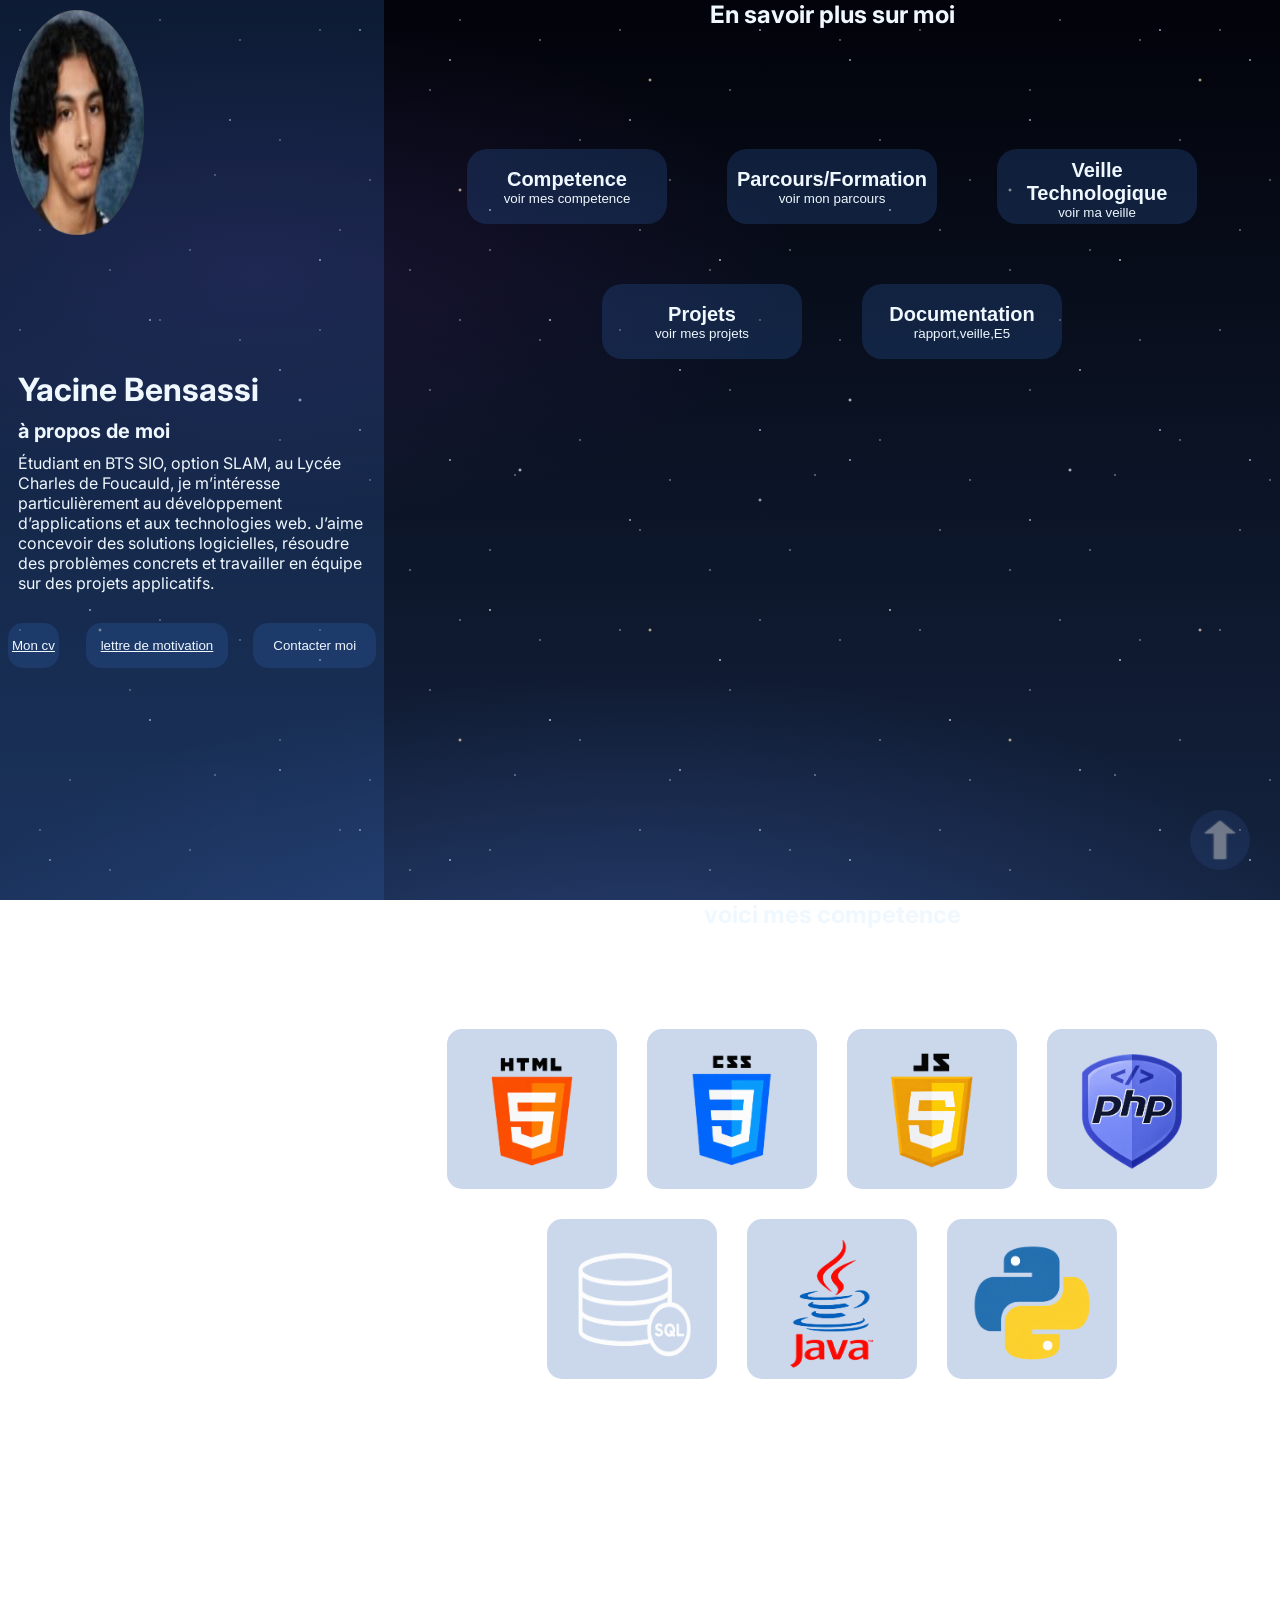
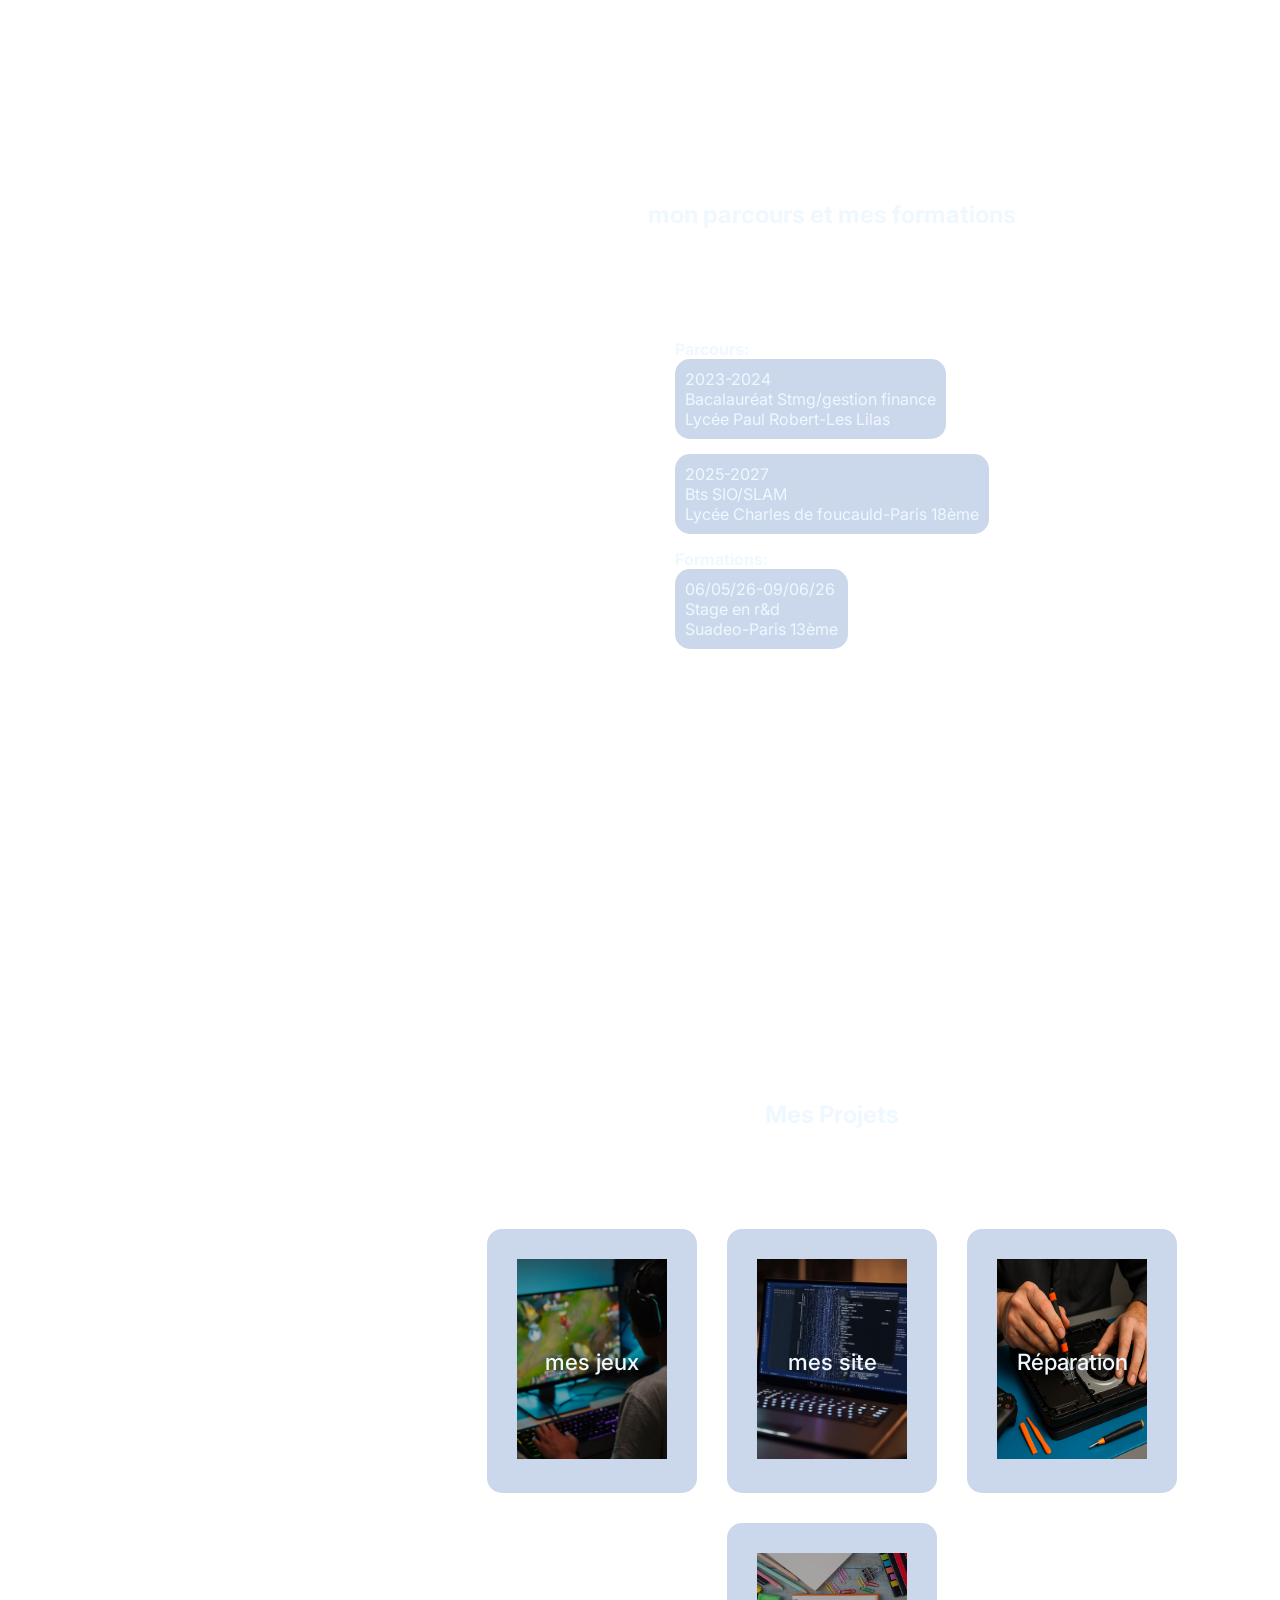
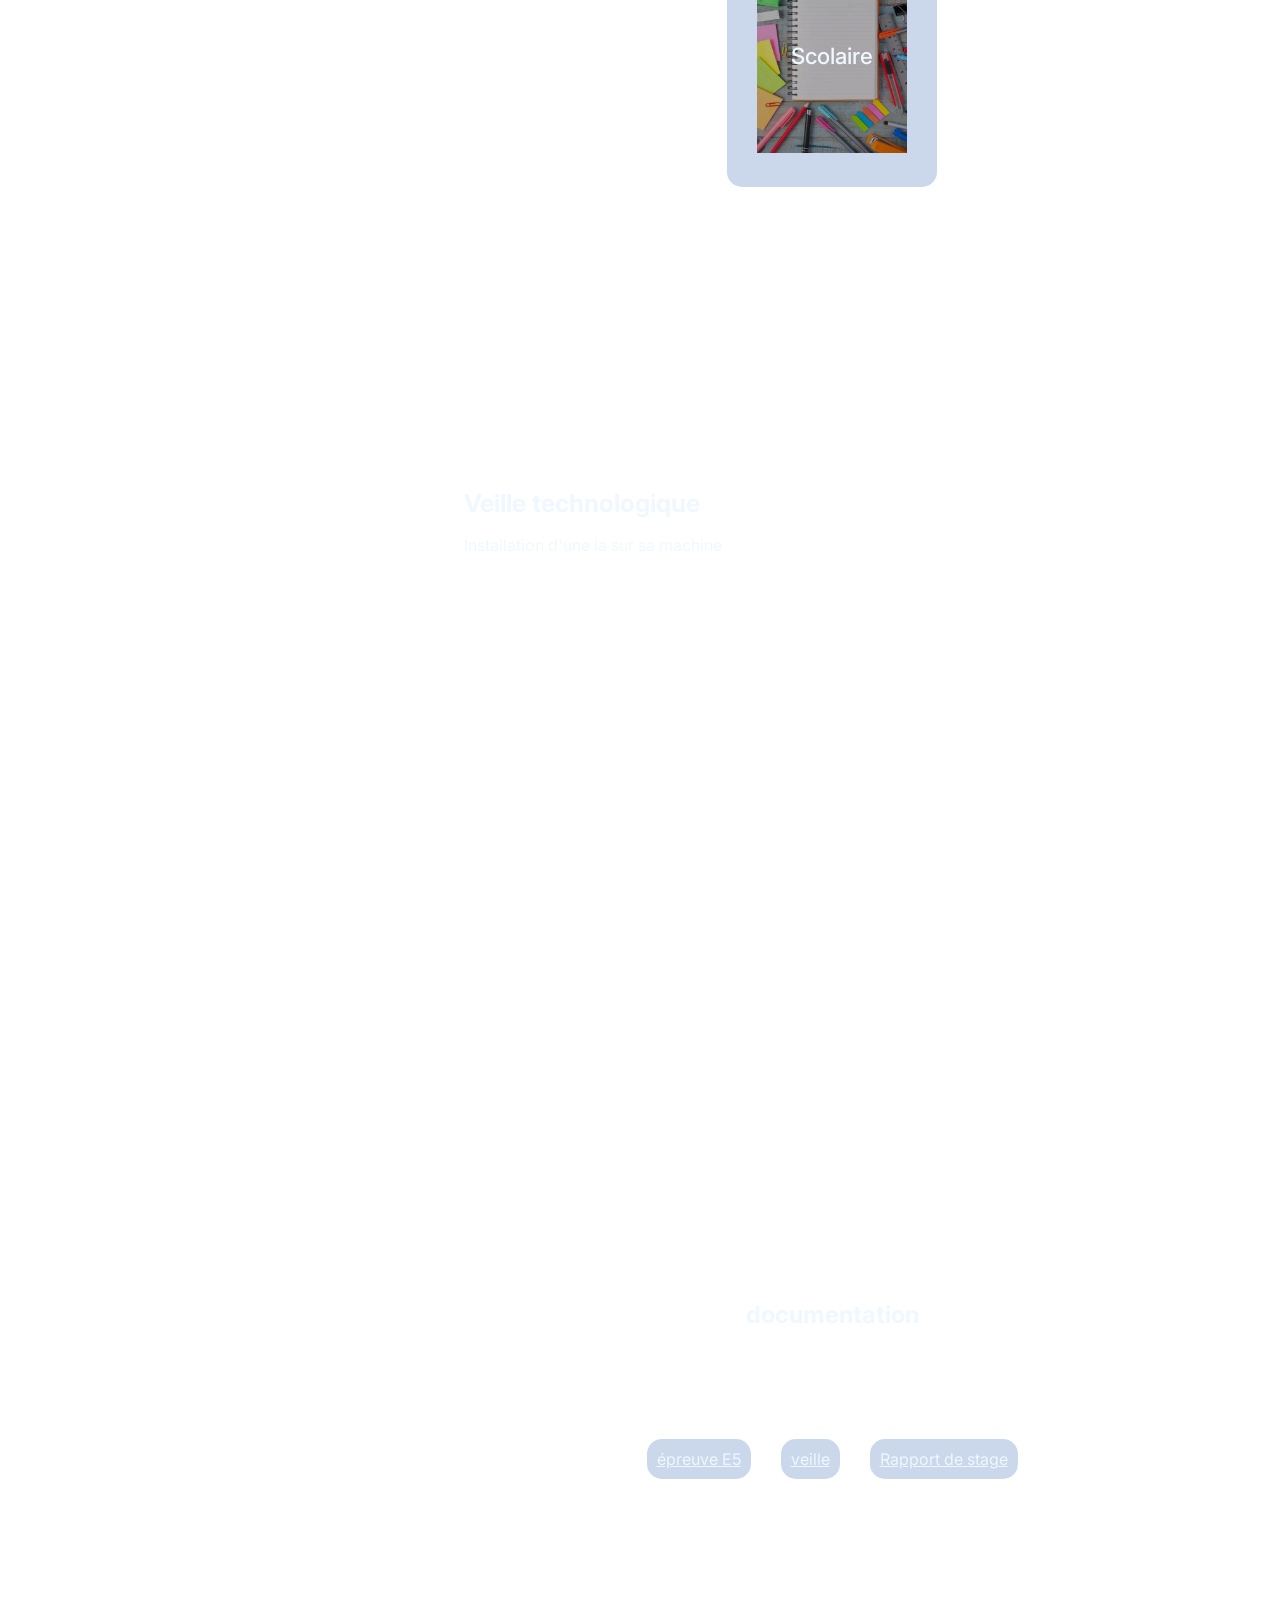
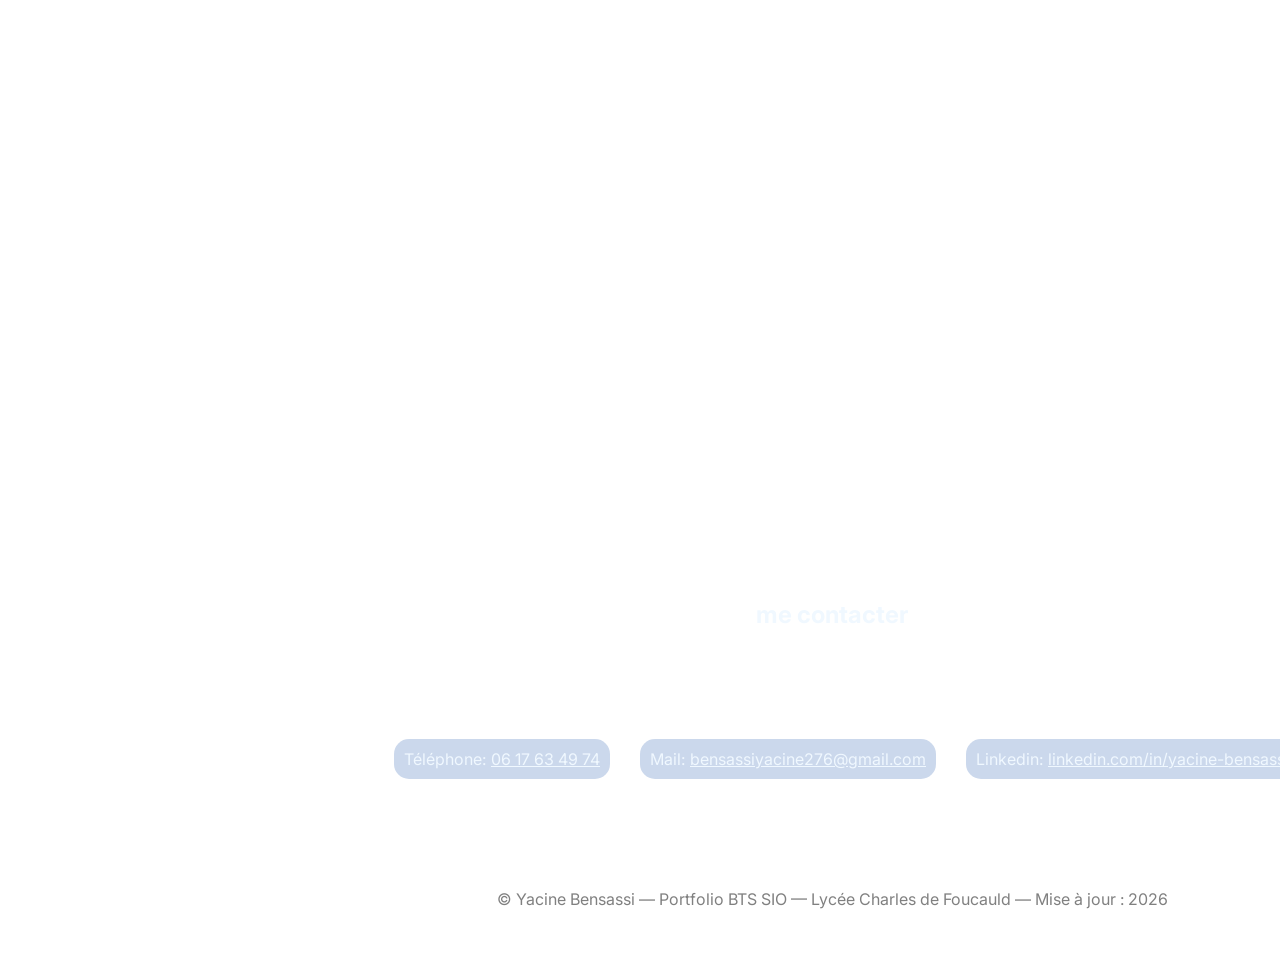
==== commit 18a6d96a: "RETOUR A LA BASE" ====
--- a/index.html
+++ b/index.html
@@ -165,133 +165,15 @@
             </a>
         </div>
         </section>
- <div class="veilletech">
-      <article id="secveille" aria-labelledby="titre-veille">
-<header>
-    <h2 id="titre-veille">L'IA en local : peut-on se passer du cloud ?</h2>
-    <p class="lead">Veille technologique du BTS SIO, option SLAM. Je cherche à savoir si une IA installée sur mon propre ordinateur peut remplacer les services en ligne.</p>
-
-    <div class="term" role="img" aria-label="Illustration : une commande lancée dans un terminal, sans connexion à un service en ligne">
-      <p><span class="prompt">$</span> ollama run &lt;modèle&gt;</p>
-      <p><span class="prompt">&gt;&gt;&gt;</span> Mes données quittent-elles mon PC ?</p>
-      <p class="out">Non : le modèle tourne sur cette machine.</p>
-      <p><span class="prompt">&gt;&gt;&gt;</span> <span class="cursor" aria-hidden="true"></span></p>
-    </div>
-    <p class="caption">Illustration : la requête est traitée sur la machine, sans passer par un serveur distant.</p>
-  </header>
-
-  <section aria-labelledby="problematique">
-    <h3 id="problematique">Problématique</h3>
-    <p class="question">Dans quelle mesure l'installation d'une IA en local peut-elle remplacer une IA dans le cloud, en matière de confidentialité, de coût et de performances ?</p>
-    <p>Jusqu'ici, utiliser une IA revenait à envoyer ses textes à un serveur extérieur. Des modèles ouverts, assez légers pour tourner sur un ordinateur personnel, changent la donne. J'ai choisi ce sujet pour le tester concrètement sur ma propre machine.</p>
-  </section>
-
-  <section aria-labelledby="notions">
-    <h3 id="notions">Les notions à connaître</h3>
-    <ul>
-      <li><strong>Modèle ouvert</strong> : un modèle d'IA dont les fichiers peuvent être téléchargés et exécutés soi-même.</li>
-      <li><strong>Paramètres</strong> : la taille d'un modèle. « 8B » signifie 8 milliards de paramètres. Plus il y en a, plus le modèle est capable, mais plus il demande de mémoire.</li>
-      <li><strong>Quantification</strong> : une compression qui réduit la mémoire nécessaire, au prix d'une légère perte de qualité.</li>
-      <li><strong>VRAM</strong> : la mémoire de la carte graphique. Elle limite la taille des modèles que le GPU peut charger.</li>
-      <li><strong>GGUF</strong> : le format de fichier de modèle utilisé par llama.cpp.</li>
-    </ul>
-  </section>
-
-  <section aria-labelledby="outils">
-    <h3 id="outils">Les outils étudiés</h3>
-    <dl class="tools">
-      <dt>Ollama</dt>
-      <dd>Un outil en ligne de commande pour télécharger et lancer des modèles en une commande. Il expose aussi une API locale, utile pour brancher une IA à ses propres applications. <a href="https://ollama.com">ollama.com</a></dd>
-
-      <dt>llama.cpp</dt>
-      <dd>Le moteur d'exécution en C/C++ sur lequel s'appuient de nombreux outils. Il fonctionne sur processeur comme sur carte graphique et utilise le format GGUF. <a href="https://github.com/ggml-org/llama.cpp">github.com/ggml-org/llama.cpp</a></dd>
-
-      <dt>LM Studio</dt>
-      <dd>Une application avec interface graphique pour chercher, télécharger et tester des modèles sans ligne de commande. <a href="https://lmstudio.ai">lmstudio.ai</a></dd>
-    </dl>
-  </section>
-
-  <section aria-labelledby="comparatif">
-    <h3 id="comparatif">Local ou cloud : le comparatif</h3>
-    <div class="table-wrap" tabindex="0" role="region" aria-label="Tableau comparatif IA locale et IA cloud">
-      <table>
-        <thead>
-          <tr><th scope="col">Critère</th><th scope="col">IA en local</th><th scope="col">IA dans le cloud</th></tr>
-        </thead>
-        <tbody>
-          <tr><th scope="row">Confidentialité</th><td>Les données restent sur la machine. Aucun transfert à un tiers.</td><td>Les données sont envoyées à un prestataire, avec ses conditions d'utilisation et les obligations du RGPD.</td></tr>
-          <tr><th scope="row">Coût</th><td>Modèles gratuits. Le coût est celui du matériel et de l'électricité.</td><td>Abonnement ou paiement à l'usage. Aucun matériel à acheter.</td></tr>
-          <tr><th scope="row">Performances</th><td>Limitées par la RAM, la VRAM et le processeur.</td><td>Très gros modèles et réponses rapides, sans dépendre de son PC.</td></tr>
-          <tr><th scope="row">Qualité des réponses</th><td>Bonne sur des tâches ciblées avec un modèle adapté. Moins solide sur les raisonnements complexes.</td><td>En général meilleure sur les tâches complexes.</td></tr>
-          <tr><th scope="row">Hors connexion</th><td>Fonctionne sans internet.</td><td>Nécessite une connexion.</td></tr>
-          <tr><th scope="row">Maintenance</th><td>Installation, mises à jour et choix des modèles à gérer soi-même.</td><td>Gérée par le fournisseur.</td></tr>
-        </tbody>
-      </table>
-    </div>
-  </section>
-
-  <section aria-labelledby="demo">
-    <h3 id="demo">Ma démonstration</h3>
-    <p>Je teste plusieurs modèles de tailles différentes sur ma machine, en mode processeur puis en mode carte graphique, avec la même série de questions.</p>
-
-    <h4>Protocole</h4>
-    <ol>
-      <li>Installer Ollama et LM Studio sur Windows 11.</li>
-      <li>Télécharger trois modèles de tailles croissantes (petit, moyen, gros).</li>
-      <li>Poser les mêmes questions à chacun, en CPU puis en GPU.</li>
-      <li>Relever la mémoire utilisée, la vitesse (tokens par seconde) et la qualité des réponses.</li>
-    </ol>
-
-    <h4>Configuration de test</h4>
-    <div class="table-wrap" tabindex="0" role="region" aria-label="Configuration de test">
-      <table>
-        <tbody>
-          <tr><th scope="row">Processeur</th><td>Intel Core i5-14400F</td></tr>
-          <tr><th scope="row">Carte graphique</th><td class="todo">à compléter</td></tr>
-          <tr><th scope="row">Mémoire vive</th><td class="todo">à compléter</td></tr>
-          <tr><th scope="row">Système</th><td>Windows 11</td></tr>
-        </tbody>
-      </table>
-    </div>
-
-    <h4>Résultats</h4>
-    <div class="table-wrap" tabindex="0" role="region" aria-label="Résultats des tests">
-      <table>
-        <thead>
-          <tr><th scope="col">Modèle</th><th scope="col">Exécution</th><th scope="col">Mémoire utilisée</th><th scope="col">Vitesse (tokens/s)</th><th scope="col">Qualité</th></tr>
-        </thead>
-        <tbody>
-          <tr><td class="todo">petit modèle</td><td>CPU</td><td class="todo">à mesurer</td><td class="todo">à mesurer</td><td class="todo">à noter</td></tr>
-          <tr><td class="todo">petit modèle</td><td>GPU</td><td class="todo">à mesurer</td><td class="todo">à mesurer</td><td class="todo">à noter</td></tr>
-          <tr><td class="todo">modèle moyen</td><td>CPU</td><td class="todo">à mesurer</td><td class="todo">à mesurer</td><td class="todo">à noter</td></tr>
-          <tr><td class="todo">modèle moyen</td><td>GPU</td><td class="todo">à mesurer</td><td class="todo">à mesurer</td><td class="todo">à noter</td></tr>
-          <tr><td class="todo">gros modèle</td><td>CPU</td><td class="todo">à mesurer</td><td class="todo">à mesurer</td><td class="todo">à noter</td></tr>
-          <tr><td class="todo">gros modèle</td><td>GPU</td><td class="todo">à mesurer</td><td class="todo">à mesurer</td><td class="todo">à noter</td></tr>
-        </tbody>
-      </table>
-    </div>
-  </section>
-
-  <section aria-labelledby="conclusion">
-    <h3 id="conclusion">Ce que j'en retiens à ce stade</h3>
-    <p>L'IA en local répond bien à un besoin de confidentialité et de maîtrise : les données ne quittent pas la machine et l'usage ne coûte rien de plus que l'électricité. Le cloud garde l'avantage pour les très gros modèles et pour ceux qui ne veulent pas gérer de matériel. Mes mesures détermineront où se situe la limite pour un usage d'étudiant en développement.</p>
-  </section>
-
-  <section aria-labelledby="sources">
-    <h3 id="sources">Mes sources de veille</h3>
-    <p>Je suis les nouvelles versions des outils et les nouveaux modèles. Pour les dépôts GitHub, j'active les notifications de « Releases ».</p>
-    <ul class="sources">
-      <li><a href="https://github.com/ollama/ollama">Ollama sur GitHub</a><span>Nouvelles versions et modèles pris en charge.</span></li>
-      <li><a href="https://github.com/ggml-org/llama.cpp">llama.cpp sur GitHub</a><span>Le dépôt le plus actif : support matériel, formats, performances.</span></li>
-      <li><a href="https://lmstudio.ai">LM Studio</a><span>Évolutions de l'application et catalogue de modèles.</span></li>
-      <li><a href="https://huggingface.co">Hugging Face</a><span>Publication des nouveaux modèles ouverts.</span></li>
-      <li><a href="https://www.cnil.fr">CNIL</a><span>Recommandations sur l'IA et la protection des données personnelles.</span></li>
-      <li><a href="https://www.reddit.com/r/LocalLLaMA/">r/LocalLLaMA</a><span>Retours d'expérience de la communauté sur le matériel et les modèles.</span></li>
-    </ul>
-  </section>
-
-  <footer>Dernière mise à jour : novembre 2026</footer>
-      </article>
+    </div>
+        <div class="veilletech">
+        <section id="secveille">
+        <h3> Veille technologique</h3>
+        <div class="contveil">
+        <p>Installation d'une ia sur sa machine</p>
+        <span></span>
+        </div>
+        </section>
     </div>
     <div class="documentation">
         <h3>documentation</h3>
